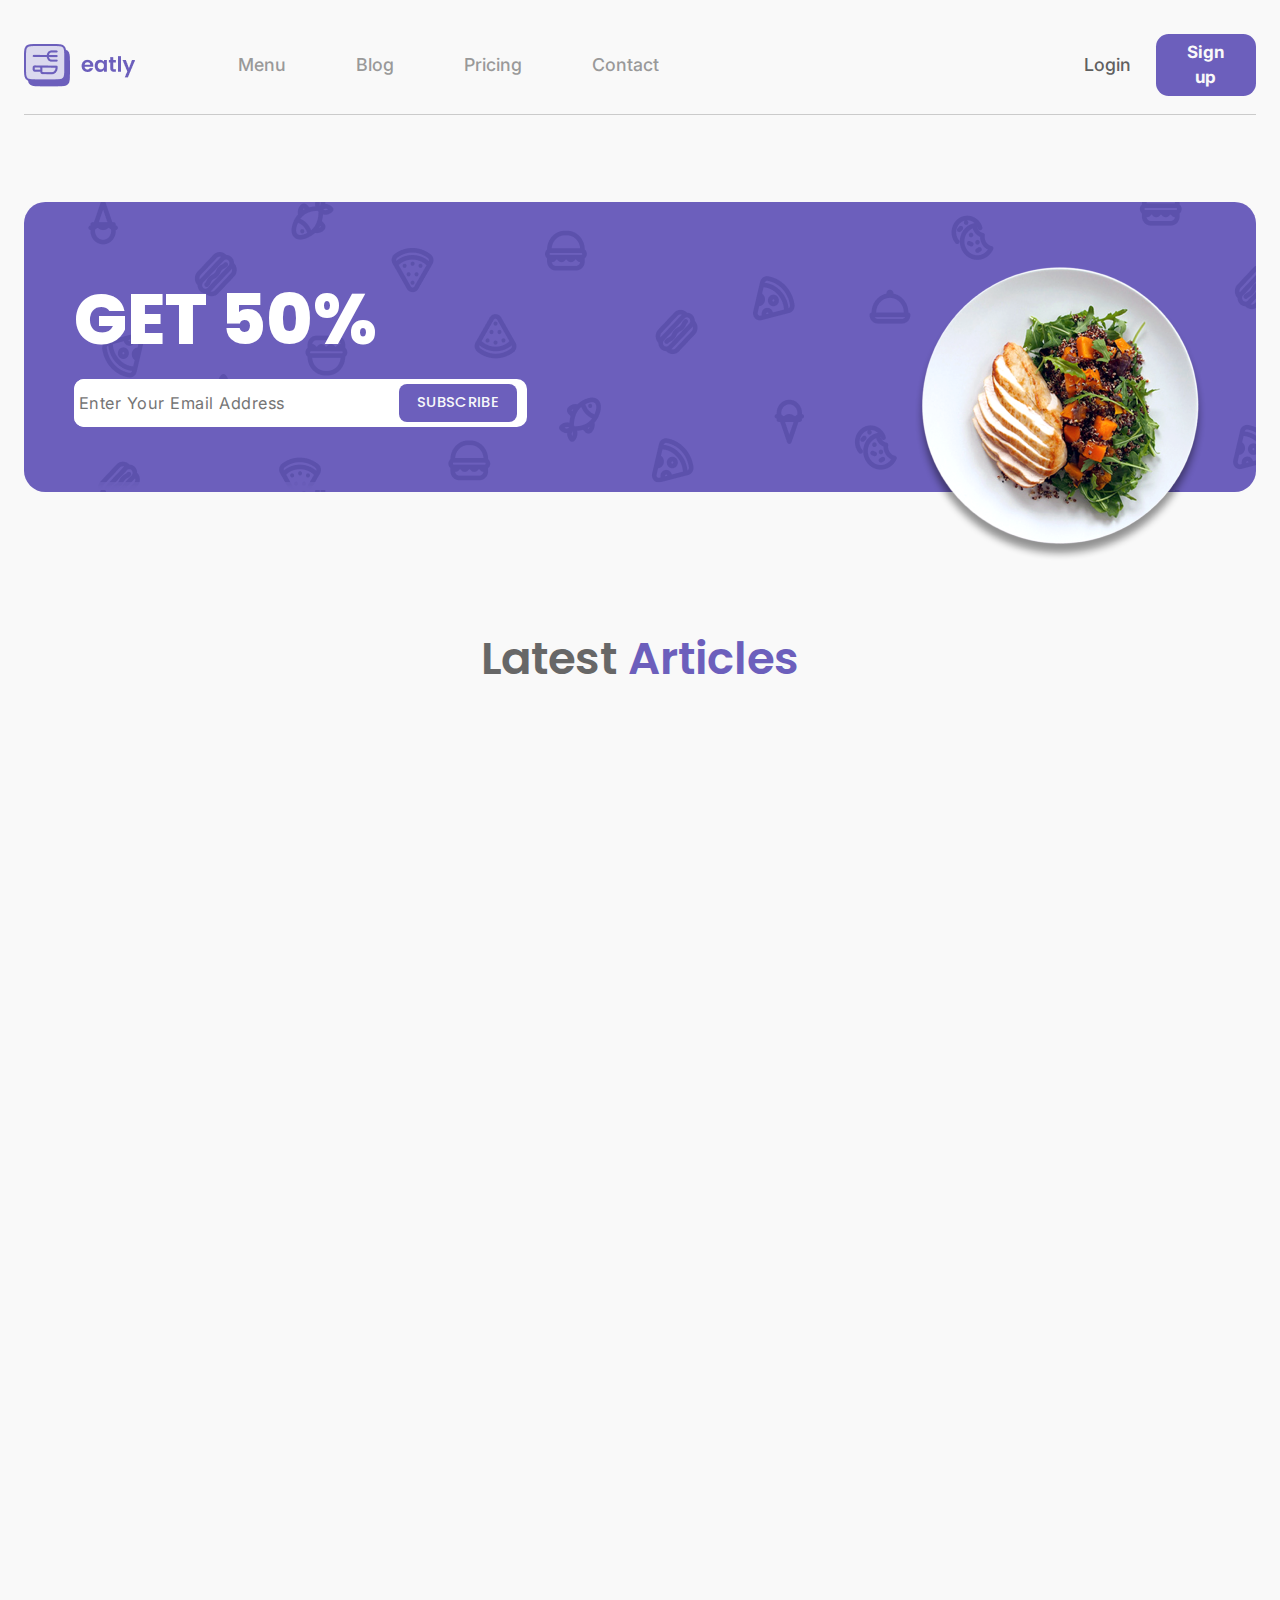
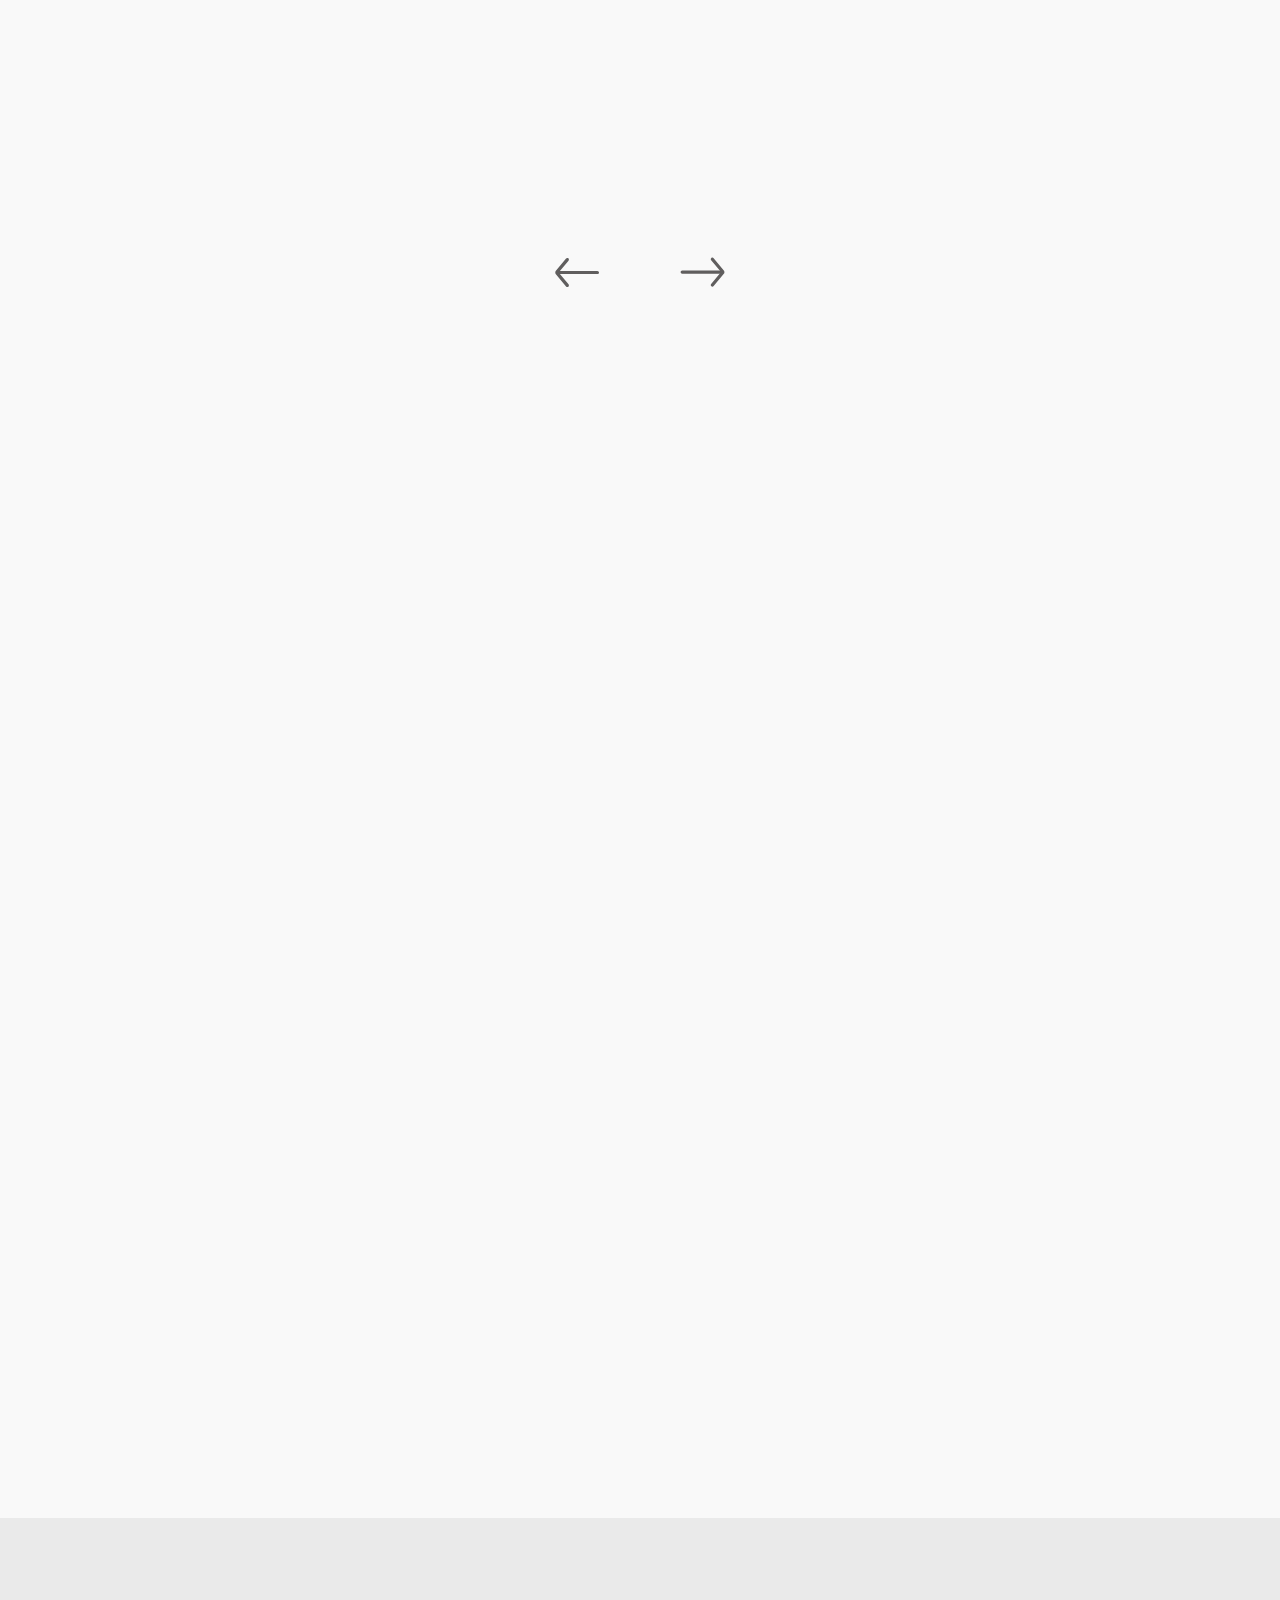
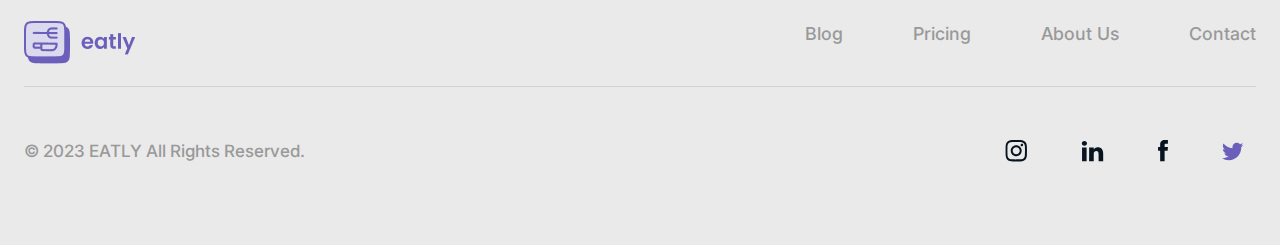
==== blog.html @ 8fe5f30f "add new page - blog" ====
<!DOCTYPE html>
<html lang="en">

<head>
    <meta charset="utf-8">
    <title>Eatly</title>
    <meta name="description" content="Eatly">
    <meta name="keywords" content="">
    <!-- OG Tags -->
    <meta property="og:title" content="Eatly">
    <meta property="og:description" content="">
    <meta property="og:type" content="article">
    <meta property="og:image" content="https://sitename.ru/img/prewiev.png">
    <meta property="og:site_name" content="Eatly">
    <!-- Styling -->
    <link rel="shortcut icon" href="img/favicon.png" type="image/png">
    <meta name="theme-color" content="#808590">
    <link rel="apple-touch-icon" href="img/apple-touch-icon.png">
    <!-- CSS -->
    <link rel="preconnect" href="https://fonts.googleapis.com">
    <link rel="preconnect" href="https://fonts.gstatic.com" crossorigin>
    <link rel="preconnect" href="https://fonts.googleapis.com">
    <link rel="preconnect" href="https://fonts.gstatic.com" crossorigin>
    <link rel="preconnect" href="https://fonts.googleapis.com">
    <link rel="preconnect" href="https://fonts.gstatic.com" crossorigin>
    <link
        href="https://fonts.googleapis.com/css2?family=Inter:wght@400;500;700&family=Manrope:wght@400;500;700;800&family=Plus+Jakarta+Sans:wght@500&family=Poppins:ital,wght@0,400;0,500;0,600;0,700;0,800;1,400&family=Quicksand:wght@500&display=swap"
        rel="stylesheet">
    <meta name="viewport" content="width=device-width, initial-scale=1.0">
    <link rel="stylesheet" href="css/style.css">
</head>

<body>
    <div class="wrapper">
        <!-- HEADER Start -->
        <header class="header">
            <div class="header__container">
                <div class="header__body">
                    <div class="header__logo logo">
                        <a href="index.html" class="logo__link">
                            <img src="img/header/logo.png" alt="Logo" class="logo__img">
                        </a>
                    </div>
                    <div class="header__navigation">
                        <nav class="header__nav">
                            <ul class="header__menu nav-menu">
                                <li class="nav-menu__item">
                                    <a href="#" class="nav-menu__link">
                                        Menu
                                    </a>
                                </li>
                                <li class="nav-menu__item">
                                    <a href="blog.html" class="nav-menu__link">
                                        Blog
                                    </a>
                                </li>
                                <li class="nav-menu__item">
                                    <a href="#" class="nav-menu__link">
                                        Pricing
                                    </a>
                                </li>
                                <li class="nav-menu__item">
                                    <a href="#" class="nav-menu__link">
                                        Contact
                                    </a>
                                </li>
                            </ul>
                        </nav>
                        <div class="header__block">
                            <button type="button" class="header__login">
                                Login
                            </button>
                            <button type="button" class="header__btn btn">
                                Sign up
                            </button>
                        </div>
                    </div>
                    <div class="header__burger">
                        <span></span>
                    </div>
                </div>
            </div>
        </header>
        <!-- HEADER End -->
        <!-- MAIN Start -->
        <main class="main__blog">
            <!-- SECTION COUPON Start -->
            <section class="coupon">
                <div class="coupon__container">
                    <div class="coupon__body">
                        <div class="coupon__row">
                            <div class="coupon__info">
                                <div class="coupon__text">
                                    get 50%
                                </div>
                                <form action="#" class="coupon__form form">
                                    <div class="form__row">
                                        <input type="text" name="email" class="coupon-email" id="coupon-email"
                                            placeholder="Enter Your Email Address">
                                        <button type="submit" class="coupon-btn">
                                            subscribe
                                        </button>
                                    </div>
                                    <div class="form__error">
                                        <p class="form__error-message error-message"></p>
                                    </div>
                                </form>
                            </div>
                            <div class="coupon__image">
                                <img src="img/coupon/dish.png" alt="dish" class="coupon__img _anim-items">
                            </div>
                        </div>
                    </div>
                </div>
            </section>
            <!-- SECTION COUPON End -->
            <!-- SECTION TOPIC Start -->
            <section class="topic">
                <div class="topic__container">
                    <div class="topic__body">
                        <h3 class="topic__title _anim-items">
                            Latest  <span>Articles</span>
                        </h3>
                        <div class="topic__block ">
                            <div class="topic__card _anim-items">
                                <img src="img/topic/1.jpg" alt="image" class="topic-card__img">
                                <h6 class="topic-card__title">
                                    How To Order Food ?
                                </h6>
                                <div class="topic-card__row">
                                    <div class="topic-card__block">
                                        <img src="img/topic/icon.png" alt="icon" class="topic-card__icon">
                                        <div class="topic-card__column">
                                            <p>Written By</p>
                                            <span>Perperzon</span>
                                        </div>
                                    </div>
                                    <div class="topic-card__date">
                                        15 DEC, 2022
                                    </div>
                                </div>
                            </div>
                            <div class="topic__card _anim-items">
                                <img src="img/topic/2.jpg" alt="image" class="topic-card__img">
                                <h6 class="topic-card__title">
                                    How To Track The Order ?
                                </h6>
                                <div class="topic-card__row">
                                    <div class="topic-card__block">
                                        <img src="img/topic/icon.png" alt="icon" class="topic-card__icon">
                                        <div class="topic-card__column">
                                            <p>Written By</p>
                                            <span>Perperzon</span>
                                        </div>
                                    </div>
                                    <div class="topic-card__date">
                                        15 DEC, 2022
                                    </div>
                                </div>
                            </div>
                            <div class="topic__card _anim-items">
                                <img src="img/topic/3.jpg" alt="image" class="topic-card__img">
                                <h6 class="topic-card__title">
                                    How To Manage Cards ?
                                </h6>
                                <div class="topic-card__row">
                                    <div class="topic-card__block">
                                        <img src="img/topic/icon.png" alt="icon" class="topic-card__icon">
                                        <div class="topic-card__column">
                                            <p>Written By</p>
                                            <span>Perperzon</span>
                                        </div>
                                    </div>
                                    <div class="topic-card__date">
                                        15 DEC, 2022
                                    </div>
                                </div>
                            </div>
                            <div class="topic__card _anim-items">
                                <img src="img/topic/4.jpg" alt="image" class="topic-card__img">
                                <h6 class="topic-card__title">
                                    Tips & Tricks For Business
                                </h6>
                                <div class="topic-card__row">
                                    <div class="topic-card__block">
                                        <img src="img/topic/icon.png" alt="icon" class="topic-card__icon">
                                        <div class="topic-card__column">
                                            <p>Written By</p>
                                            <span>Perperzon</span>
                                        </div>
                                    </div>
                                    <div class="topic-card__date">
                                        15 DEC, 2022
                                    </div>
                                </div>
                            </div>
                            <div class="topic__card _anim-items">
                                <img src="img/topic/5.jpg" alt="image" class="topic-card__img">
                                <h6 class="topic-card__title">
                                    How To Control Money ?
                                </h6>
                                <div class="topic-card__row">
                                    <div class="topic-card__block">
                                        <img src="img/topic/icon.png" alt="icon" class="topic-card__icon">
                                        <div class="topic-card__column">
                                            <p>Written By</p>
                                            <span>Perperzon</span>
                                        </div>
                                    </div>
                                    <div class="topic-card__date">
                                        15 DEC, 2022
                                    </div>
                                </div>
                            </div>
                            <div class="topic__card _anim-items">
                                <img src="img/topic/6.jpg" alt="image" class="topic-card__img">
                                <h6 class="topic-card__title">
                                    Top 5 Business Ideas
                                </h6>
                                <div class="topic-card__row">
                                    <div class="topic-card__block">
                                        <img src="img/topic/icon.png" alt="icon" class="topic-card__icon">
                                        <div class="topic-card__column">
                                            <p>Written By</p>
                                            <span>Perperzon</span>
                                        </div>
                                    </div>
                                    <div class="topic-card__date">
                                        15 DEC, 2022
                                    </div>
                                </div>
                            </div>

                        </div>
                        <div class="topic__pagination">
                            <div class="topic__arrow topic__arrow_left"></div>
                            <div class="topic__arrow topic__arrow_right"></div>
                        </div>
                    </div>
                </div>
            </section>
            <!-- SECTION TOPIC End -->
            <!-- SECTION QUESTIONS Start -->
            <section class="questions">
                <div class="questions__container">
                    <div class="questions__body">
                        <h3 class="questions__title _anim-items">
                            Frequently Asked <span> Questions</span>
                        </h3>
                        <div class="questions__list">
                            <div class="questions__block _anim-items ">
                                <div class="questions__row">
                                    <h5 class="questions__text">
                                        How long does delivery take?
                                    </h5>
                                    <button type="button" class = "questions__btn"></button>
                                </div>
                                <p class="questions__answer">
                                    You Can Get Information By Contacting Our Support Team Have 24/7 Service. What’s The Difference Between Free And Paid
                                    Plan ?
                                </p>
                            </div>
                            <div class="questions__block _anim-items">
                                <div class="questions__row">
                                    <h5 class="questions__text">
                                        How Does It Work ?
                                    </h5>
                                    <button type="button" class="questions__btn"></button>
                                </div>
                                <p class="questions__answer">
                                    Lorem Ipsum comes from sections 1.10.32 and 1.10.33 of "de Finibus Bonorum et Malorum" (The Extremes of Good and Evil)
                                    by Cicero, written in 45 BC. This book is a treatise on the theory of ethics, very popular during the Renaissance.
                                </p>
                            </div>
                            <div class="questions__block _anim-items">
                                <div class="questions__row">
                                    <h5 class="questions__text">
                                        How does your food delivery service work?
                                    </h5>
                                    <button type="button" class="questions__btn"></button>
                                </div>
                                <p class="questions__answer">
                                    Lorem Ipsum comes from sections 1.10.32 and 1.10.33 of "de Finibus Bonorum et Malorum" (The Extremes of Good and Evil)
                                    by Cicero, written in 45 BC. This book is a treatise on the theory of ethics, very popular during the Renaissance.                                </p>
                            </div>
                            <div class="questions__block _anim-items">
                                <div class="questions__row">
                                    <h5 class="questions__text">
                                        What payment options do you accept?
                                    </h5>
                                    <button type="button" class="questions__btn"></button>
                                </div>
                                <p class="questions__answer">
                                    Lorem Ipsum comes from sections 1.10.32 and 1.10.33 of "de Finibus Bonorum et Malorum" (The Extremes of Good and Evil)
                                    by Cicero, written in 45 BC. This book is a treatise on the theory of ethics, very popular during the Renaissance.
                                </p>
                            </div>
                            <div class="questions__block _anim-items">
                                <div class="questions__row">
                                    <h5 class="questions__text">
                                        Do you offer discounts or promotions?
                                    </h5>
                                    <button type="button" class="questions__btn"></button>
                                </div>
                                <p class="questions__answer">
                                    Lorem Ipsum comes from sections 1.10.32 and 1.10.33 of "de Finibus Bonorum et Malorum" (The Extremes of Good and Evil)
                                    by Cicero, written in 45 BC. This book is a treatise on the theory of ethics, very popular during the Renaissance.
                                </p>
                            </div>
                        </div>
                    </div>
                </div>
            </section>
            <!-- SECTION QUESTIONS End -->
        </main>
        <!-- MAIN End -->
        <!-- Footer Start -->
        <footer class="footer">
            <div class="footer__container">
                <div class="footer__body">
                    <div class="footer__top-row">
                        <div class="footer__logo logo">
                            <a href="index.html" class="logo__link">
                                <img src="img/header/logo.png" alt="Logo" class="logo__img">
                            </a>
                        </div>
                        <nav class="footer__nav">
                            <ul class="footer__menu nav-menu">
                                <li class="nav-menu__item">
                                    <a href="blog.html" class="nav-menu__link">
                                        Blog
                                    </a>
                                </li>
                                <li class="nav-menu__item">
                                    <a href="#" class="nav-menu__link">
                                        Pricing
                                    </a>
                                </li>
                                <li class="nav-menu__item">
                                    <a href="#" class="nav-menu__link">
                                        About Us
                                    </a>
                                </li>
                                <li class="nav-menu__item">
                                    <a href="#" class="nav-menu__link">
                                        Contact
                                    </a>
                                </li>
                            </ul>
                        </nav>
                    </div>
                    <div class="footer__down-row">
                        <div class="footer__policy">
                            © 2023 EATLY All Rights Reserved.
                        </div>
                        <div class="footer__social social">
                            <div class="social__icon">
                                <span class="social__name">Instagram</span>
                                <a href="#" rel="nofollow noopener noreferrer" target="_blank" class="social__link">
                                    <img src="img/footer/insta.svg" alt="Instagram" class="social__img">
                                </a>
                            </div>
                            <div class="social__icon">
                                <span class="social__name">Linkedin</span>
                                <a href="#" rel="nofollow noopener noreferrer" target="_blank" class="social__link">
                                    <img src="img/footer/linkedin.svg" alt="Linkedin" class="social__img">
                                </a>
                            </div>
                            <div class="social__icon">
                                <span class="social__name">FaceBook</span>
                                <a href="#" rel="nofollow noopener noreferrer" target="_blank" class="social__link">
                                    <img src="img/footer/fb.svg" alt="FaceBook" class="social__img">
                                </a>
                            </div>
                            <div class="social__icon">
                                <span class="social__name">Twitter</span>
                                <a href="#" rel="nofollow noopener noreferrer" target="_blank" class="social__link">
                                    <img src="img/footer/twitter.svg" alt="Twitter" class="social__img">
                                </a>
                            </div>
                        </div>
                    </div>
                </div>
            </div>
        </footer>
        <!-- FOOTER End -->
    </div>
<script src="js/anim.js"></script>
<script src="js/blog.js"></script>
<script src="js/main.js"></script>
</body>

</html>
---- css/style.css ----
@charset "UTF-8";
/*Обнуление*/
* {
  padding: 0;
  margin: 0;
  border: 0;
}

*, *:before, *:after {
  box-sizing: border-box;
}

:focus, :active {
  outline: none;
}

a:focus, a:active {
  outline: none;
}

nav, footer, header, aside {
  display: block;
}

html, body {
  height: 100%;
  width: 100%;
  font-size: 100%;
  line-height: 1;
  font-size: 14px;
  -ms-text-size-adjust: 100%;
  -moz-text-size-adjust: 100%;
  -webkit-text-size-adjust: 100%;
}

input, button, textarea {
  font-family: inherit;
}

input::-ms-clear {
  display: none;
}

button {
  cursor: pointer;
  background: transparent;
  outline: none;
  border: none;
}

button::-moz-focus-inner {
  padding: 0;
  border: 0;
}

a, a:visited {
  text-decoration: none;
}

a:hover {
  text-decoration: none;
}

ul li {
  list-style: none;
}

img {
  vertical-align: top;
}

h1, h2, h3, h4, h5, h6 {
  font-family: Poppins;
  font-size: inherit;
  font-weight: 500;
}

/*--------------------*/
body {
  font-family: "Inter", sans-serif;
  color: #676767;
  background-color: #F9F9F9;
}

.wrapper {
  min-height: 100%;
  overflow: hidden;
}

[class*=__container] {
  max-width: 1297px;
  padding: 0 24px;
  margin: 0 auto;
}
@media (max-width: 1224px) {
  [class*=__container] {
    min-width: 937px;
    padding: 0 20px;
  }
}
@media (max-width: 936px) {
  [class*=__container] {
    min-width: 768px;
    padding: 0 20px;
  }
}
@media (max-width: 767px) {
  [class*=__container] {
    min-width: 561px;
    padding: 0 20px;
  }
}
@media (max-width: 560px) {
  [class*=__container] {
    min-width: 320px;
    padding: 0 10px;
  }
}

h1, h2, h3, h4, h5, h6 {
  font-family: "Poppins", sans-serif;
}

h3 {
  font-size: 45px;
  font-weight: 600;
  line-height: 56.8%;
  margin-bottom: 85px;
  text-align: center;
}
@media (max-width: 1224px) {
  h3 {
    font-size: 32px;
    margin-bottom: 60px;
  }
}
@media (max-width: 1224px) {
  h3 {
    font-size: 30px;
  }
}

.btn {
  display: flex;
  padding: 0 25px;
  min-height: 62px;
  align-items: center;
  text-align: center;
  justify-content: center;
  background: #6C5FBC;
  border-radius: 12.412px;
  color: #F9F9F9;
  font-family: Poppins;
  font-size: 17px;
  font-weight: 700;
  line-height: 150%;
  transition: all 0.6s ease;
}
.btn:hover {
  background: #3b3851;
}
@media (max-width: 1224px) {
  .btn {
    font-size: 11.6px;
    min-height: 42px;
  }
}
@media (max-width: 767px) {
  .btn {
    padding: 0 15px;
  }
}

.btn-ghost {
  display: flex;
  padding: 0 25px;
  min-height: 62px;
  align-items: center;
  text-align: center;
  justify-content: center;
  color: #6C5FBC;
  border-radius: 12.4px;
  border: 1.5px solid #6C5FBC;
  font-family: Poppins;
  font-size: 17px;
  font-weight: 700;
  line-height: 150%;
  transition: all 0.6s ease;
}
.btn-ghost:hover {
  background: #3b3851;
  color: #fff;
}
@media (max-width: 1224px) {
  .btn-ghost {
    font-size: 11.6px;
    min-height: 42px;
  }
}

.header {
  transition: all 1s ease;
}
.header__body {
  padding: 34px 0 18px;
  display: flex;
  align-items: center;
  border-bottom: 1px solid #CBCBCB;
  justify-content: space-between;
}
.header__navigation {
  display: flex;
  align-items: center;
}
.header__nav {
  margin-left: 103px;
}
.header__menu {
  display: flex;
}
.header__block {
  display: flex;
  margin-left: 425px;
}
.header__login {
  font-size: 17.8px;
  font-weight: 500;
  line-height: 150%;
  color: #606060;
}
.header__btn {
  font-family: Inter;
  border-radius: 12.7px;
  margin-left: 25px;
}
.header__burger {
  display: none;
}

.header.active {
  position: fixed;
  top: 0;
  left: 0;
  width: 100%;
  z-index: 100;
  background-color: #fff;
}

.logo {
  transition: all 0.6s ease;
  overflow: hidden;
}
.logo:hover {
  transform: scale(1.05);
}

.nav-menu__item {
  transition: all 0.6s ease;
  overflow: hidden;
}
.nav-menu__item:not(:last-child) {
  margin-right: 38px;
}
.nav-menu__item:hover {
  transform: scale(1.1);
}
.nav-menu__link {
  color: #606060;
  font-size: 17.8px;
  font-weight: 500;
  line-height: 150%;
}

.offer__body {
  padding: 119px 0 120px;
  display: flex;
  position: relative;
}
.offer__info {
  display: flex;
  flex-direction: column;
}
.offer__image {
  padding: 30px 0px 0 90px;
  position: relative;
}
.offer__image::before {
  content: "";
  position: absolute;
  background: url("../img/offer/lines1.svg") no-repeat center center/contain;
  width: 42px;
  height: 28px;
  top: -60px;
  right: -40px;
}
.offer__image::after {
  content: "";
  position: absolute;
  background: url("../img/offer/lines2.svg") no-repeat center center/contain;
  width: 39px;
  height: 37px;
  bottom: -50px;
  left: 35px;
}

.info {
  flex: 1 1 auto;
}
.info__text {
  color: rgba(32, 31, 31, 0.2);
  font-family: Poppins;
  font-size: 15px;
  font-weight: 600;
  line-height: 120%;
  letter-spacing: 2px;
  padding-left: 60px;
  position: relative;
  margin-bottom: 18px;
  text-transform: uppercase;
}
.info__text::before {
  content: "";
  position: absolute;
  width: 54px;
  height: 1px;
  opacity: 0.2;
  background: #201F1F;
  top: 8px;
  left: 0;
}
.info__title {
  color: #201F1F;
  font-size: 75px;
  font-weight: 600;
  line-height: 120%;
  letter-spacing: -3px;
  margin-bottom: 16px;
  transition: all 0.8s ease;
  transform: scale(0);
  opacity: 0;
}
.info__title._active {
  transform: scale(1);
  opacity: 1;
}
.info__title_mobile {
  display: none;
}
.info__title span {
  color: #5C4EAE;
}
.info__block {
  font-size: 18px;
  font-weight: 400;
  line-height: 155.5%;
  opacity: 0.7;
  margin-bottom: 53px;
  width: 90%;
}
.info__block span {
  color: #6155AE;
  font-weight: 500;
}
.info__button {
  display: flex;
  margin-bottom: 33px;
  align-items: center;
}
.info__raiting {
  display: flex;
  align-items: center;
}
.info__raiting span {
  color: var(--blue-gray-700, #334155);
  font-family: Plus Jakarta Sans;
  font-size: 16px;
  font-weight: 500;
  line-height: 150%;
  opacity: 0.7;
  text-transform: uppercase;
}
.info__name {
  margin-right: 20px;
}
.info__stars {
  display: flex;
  margin-right: 9px;
}
.info__star:not(:last-child) {
  margin-right: 4px;
}

.button-offer__btn-ghost {
  margin-left: 18px;
}

.image {
  flex: 0 0 55%;
}
.image__img {
  position: relative;
  width: 422px;
  height: 424px;
  border-radius: 424px;
  background: linear-gradient(137deg, #6C5FBC 0%, #5144A0 100%);
  display: block;
  margin: 0 auto;
}
.image__img::after {
  content: "";
  position: absolute;
  background: url(../img/offer/plate.png) no-repeat center center/contain;
  width: 430px;
  height: 445px;
  top: 8px;
  left: -28px;
}
.image__img::before {
  content: "";
  position: absolute;
  background: url("../img/offer/arrow.svg") no-repeat center center/contain;
  width: 101px;
  height: 98px;
  top: 50px;
  right: -60px;
}
.image__img._active {
  animation: rotate 30s infinite linear;
}
@keyframes rotate {
  from {
    transform: rotate(0deg);
  }
  to {
    transform: rotate(-360deg);
  }
}
.image__top {
  position: absolute;
  top: -30px;
  right: 0;
  border-radius: 16.4px;
  box-shadow: -9.843755722px 12.3046951294px 20.5078258514px rgba(0, 0, 0, 0.15);
  transform: translate(50%, -120%);
  opacity: 0;
  transition: all 0.8s ease;
}
.image__top._active {
  transform: translate(0, 0);
  opacity: 1;
}
.image__bottom {
  position: absolute;
  bottom: -15px;
  left: 70px;
  border-radius: 16.4px;
  box-shadow: 13.4074401855px -16.7593002319px 27.9321689606px rgba(0, 0, 0, 0.15);
  transform: translate(50%, -120%);
  opacity: 0;
  transition: all 0.8s ease;
}
.image__bottom._active {
  transform: translate(0, 0);
  opacity: 1;
}

.block {
  background: #5C4EAE;
}
.block__row {
  padding: 49px 152px;
  display: flex;
  margin: 0px -132px;
}
.block__column {
  padding: 0px 88px;
  flex: 0 1 33.333%;
  display: flex;
  flex-direction: column;
  align-items: center;
}
.block__quantly {
  font-family: Public Sans;
  font-size: 43.2px;
  font-weight: 700;
  line-height: 125%;
  color: #fff;
  margin-bottom: 10.8px;
}
.block__text {
  color: #C5BFED;
  text-align: center;
  font-family: Inter;
  font-size: 14.4px;
  font-weight: 500;
  line-height: 150%;
}

.benefits__body {
  padding: 120px 30px 120px 111px;
  border-bottom: 1px solid #CBCBCB;
  display: flex;
}
.benefits__image {
  flex: 0 0 50%;
  transform: translate(-120%, 0);
  transition: all 0.6s ease;
}
.benefits__image._active {
  transform: translate(0, 0);
}
.benefits__info {
  flex: 0 1 50%;
  display: flex;
  flex-direction: column;
  justify-content: center;
}
.benefits__title {
  font-family: Poppins;
  font-size: 51px;
  font-weight: 700;
  line-height: 114%;
  color: #18181B;
  margin-bottom: 63px;
  transition: all 0.8s ease;
  transform: scale(0);
  opacity: 0;
}
.benefits__title._active {
  transform: scale(1);
  opacity: 1;
}
.benefits__title span {
  color: #6C5FBC;
}
.benefits__items {
  margin-bottom: 66px;
}
.benefits__items li {
  transform: translate(120%, 0);
  transition: all 0.6s ease;
}
.benefits__items._active li {
  transform: translate(0, 0);
}
.benefits__items._active li:nth-child(1) {
  transition: all 0.8s ease 0s;
}
.benefits__items._active li:nth-child(2) {
  transition: all 0.8s ease 0.5s;
}
.benefits__item {
  font-family: Inter;
  font-size: 20px;
  font-weight: 400;
  line-height: 150%;
  color: #676767;
  position: relative;
  padding-left: 20px;
}
.benefits__item:not(:last-child) {
  margin-bottom: 28px;
}
.benefits__item::before {
  content: "";
  position: absolute;
  width: 5px;
  height: 5px;
  border-radius: 5px;
  background-color: #676767;
  top: 10px;
  left: 0;
}
.benefits__btn {
  display: flex;
  width: 186px;
  font-size: 18px;
  font-weight: 500;
  line-height: 125%;
  position: relative;
  transition: all 0.6s ease;
  transform: scale(0);
  opacity: 0;
}
.benefits__btn::after {
  content: "";
  position: absolute;
  background: url("../img/benefits/arrow.svg") no-repeat center center/contain;
  width: 164px;
  height: 164px;
  bottom: -90px;
  right: -140px;
}
.benefits__btn._active {
  transform: scale(1);
  opacity: 1;
  transition: all 1s ease 0.6s;
}
.benefits__btn img {
  margin-left: 15px;
}

.restaurants__body {
  padding: 100px 0 120px;
  border-bottom: 1px solid #CBCBCB;
}
.restaurants__title span {
  color: #6C5FBC;
}
.restaurants__cards {
  display: flex;
  margin-bottom: 66px;
  transition: all 1.5s ease;
  transform: translate(-150%, 0%);
}
.restaurants__cards._active {
  transition: all 1.5s ease 0.5s;
  transform: translate(0, 0);
}
.restaurants__link {
  color: #ACADB9;
  font-family: Poppins;
  font-size: 20px;
  font-weight: 500;
  line-height: 226%;
  letter-spacing: -0.1px;
  display: flex;
  justify-content: flex-end;
}
.restaurants__link img {
  margin-left: 10px;
}

.cards__card {
  flex: 0 1 30.333%;
  border-radius: 30.23px;
  box-shadow: 5.9456415176px 71.347694397px 35.6738471985px 0px rgba(229, 229, 229, 0.7);
  transition: all 0.6s ease;
}
.cards__card:not(:last-child) {
  margin-right: 30px;
}
.cards__card:hover {
  transform: scale(1.05);
}

.card__img {
  border-radius: 30.023px 30.023px 0px 0px;
}
.card__block {
  display: flex;
  background: #fff;
  border-radius: 0px 0px 30.023px 30.023px;
  padding: 11px 17px 18px 33px;
}
.card__info {
  font-size: 12.8px;
  font-weight: 400;
  font-family: Poppins;
  line-height: 150%;
  display: inline-block;
  padding: 5px;
  border-radius: 5.4px;
}
.card__info_card1, .card__info_card3 {
  color: #DAA31A;
  background-color: #F7EDD0;
}
.card__info_card2 {
  color: #FB471D;
  background-color: #F7C5BA;
}
.card__title {
  color: #323142;
  font-size: 25.8px;
  font-weight: 600;
  line-height: 163%;
}
.card__row {
  display: flex;
}
.card__text, .card__grade {
  color: #8E97A6;
  font-family: Manrope;
  font-size: 19px;
  font-weight: 400;
  line-height: 133%;
}
.card__text {
  margin-right: 6.5px;
}
.card__icon {
  margin-right: 6.5px;
}
.card__bookmark {
  display: block;
  margin-left: auto;
  margin-top: auto;
  background: #DBD9EE;
  padding: 8px 10px;
  border-radius: 40.085px;
}

.dishes__body {
  padding: 100px 0 120px;
  border-bottom: 1px solid #CBCBCB;
}
.dishes__title span {
  color: #6C5FBC;
}
.dishes__cards {
  margin-bottom: 65px;
  display: flex;
  transition: all 0.8s ease;
  transform: translate(0%, 20%);
}
.dishes__cards._active {
  transform: translate(0, 0);
}
.dishes__card {
  flex: 0 1 20%;
  border-radius: 34.581px;
  box-shadow: 6.8484177589px 82.1810150146px 41.0905075073px 0px rgba(229, 229, 229, 0.7);
  transition: all 0.8s ease;
}
.dishes__card:not(:last-child) {
  margin-right: 30px;
}
.dishes__card:hover {
  transform: scale(1.05);
}
.dishes__link {
  color: #ACADB9;
  font-family: Poppins;
  font-size: 20px;
  font-weight: 500;
  line-height: 226%;
  letter-spacing: -0.1px;
  display: flex;
  justify-content: flex-end;
}
.dishes__link img {
  margin-left: 10px;
}

.dish {
  padding: 20px;
}
.dish__heart {
  display: block;
  margin-left: auto;
  margin-bottom: -15px;
}
.dish__info {
  font-size: 12.8px;
  font-weight: 400;
  font-family: Poppins;
  line-height: 150%;
  display: inline-block;
  padding: 5px;
  border-radius: 5.4px;
}
.dish__info_dish2, .dish__info_dish5 {
  color: #FB471D;
  background-color: #F7C5BA;
}
.dish__info_dish1, .dish__info_dish4 {
  color: #DAA31A;
  background-color: #F7EDD0;
}
.dish__info_dish3 {
  color: #309D5B;
  background-color: rgba(51, 172, 100, 0.231372549);
}
.dish__title {
  font-size: 23px;
  font-weight: 600;
  line-height: 162.5%;
  color: #323142;
}
.dish__row {
  display: flex;
  margin-bottom: 13px;
}
.dish__text, .dish__grade {
  color: #8E97A6;
  font-family: Manrope;
  font-size: 19px;
  font-weight: 400;
  line-height: 133%;
}
.dish__text {
  margin-right: 6.5px;
}
.dish__icon {
  margin-right: 6.5px;
}
.dish__check {
  display: flex;
  justify-content: space-between;
  font-family: Manrope;
  font-size: 19px;
  font-weight: 700;
  line-height: 155%;
  color: #8E97A6;
}
.dish__check strong {
  font-size: 26px;
  font-weight: 700;
  color: #323142;
}
.dish__add {
  border-radius: 8.93px;
  background: #323142;
  padding: 12px 14px;
}

.slider__body {
  padding: 116px 0 110px;
}
.slider__title span {
  color: #6C5FBC;
}
.slider__swiper {
  padding: 10px 15px;
}

.swiper__cards {
  display: flex;
  padding-bottom: 20px;
}

.swiper-slide,
.slide {
  display: flex;
  flex-direction: column;
  background-color: #FFF;
  padding: 38px 43px;
  border-radius: 20px;
  box-shadow: 10px 10px 20px rgb(221, 221, 221);
}
.swiper-slide__row,
.slide__row {
  display: flex;
  align-items: center;
  margin-bottom: 32px;
  display: none;
}
.swiper-slide__img,
.slide__img {
  border-radius: 41.8px;
  margin-right: 20.9px;
}
.swiper-slide__info,
.slide__info {
  display: flex;
  flex-direction: column;
}
.swiper-slide__name,
.slide__name {
  color: #030314;
  font-family: Poppins;
  font-size: 21px;
  font-weight: 500;
  font-size: 20.893px;
  line-height: 150%;
}
.swiper-slide__text,
.slide__text {
  color: #5E5D5D;
  font-family: Quicksand;
  font-size: 16.7px;
  font-weight: 500;
  line-height: 156%;
}
.swiper-slide__icon,
.slide__icon {
  margin-left: auto;
}
.swiper-slide__review,
.slide__review {
  color: #636363;
  font-family: Poppins;
  font-size: 18px;
  font-weight: 400;
  font-style: italic;
  line-height: 145%;
  margin-bottom: 39px;
}
.swiper-slide__rait,
.slide__rait {
  width: 138px;
}

.swiper-slide-active .slide__row {
  display: flex;
  align-items: center;
  margin-bottom: 32px;
}

.swiper-horizontal > .swiper-pagination-bullets,
.swiper-pagination-bullets.swiper-pagination-horizontal {
  bottom: var(--swiper-pagination-bottom, 28px);
  left: 52%;
  width: 48%;
  text-align: start;
}

.swiper-horizontal > .swiper-pagination-bullets .swiper-pagination-bullet,
.swiper-pagination-horizontal.swiper-pagination-bullets .swiper-pagination-bullet {
  margin: 0 var(--swiper-pagination-bullet-horizontal-gap, 0px);
}

.swiper-pagination-bullet {
  width: 20%;
  border-radius: var(--swiper-pagination-bullet-border-radius, 13%);
  height: var(--swiper-pagination-bullet-height, var(--swiper-pagination-bullet-size, 8px));
  background: var(--swiper-pagination-bullet-inactive-color, #6C5FBC);
  opacity: var(--swiper-pagination-bullet-inactive-opacity, 0.2);
}

.swiper-pagination-bullet-active {
  opacity: var(--swiper-pagination-bullet-opacity, 1);
  background: #6C5FBC;
}

.swiper-horizontal > .swiper-scrollbar,
.swiper-scrollbar.swiper-scrollbar-horizontal {
  position: absolute;
  left: var(--swiper-scrollbar-sides-offset, 45%);
  bottom: var(--swiper-scrollbar-bottom, 34px);
  top: var(--swiper-scrollbar-top, auto);
  z-index: 50;
  height: var(--swiper-scrollbar-size, 11px);
  width: calc(100% - 3 * var(--swiper-scrollbar-sides-offset, 15%));
  border-radius: 50px;
  background-color: #6C5FBC;
  opacity: 0.2;
  display: none;
}

.swiper-scrollbar-drag {
  background-color: #030314;
}

.coupon__body {
  padding: 87px 0 153.6px;
}
.coupon__row {
  background: #6C5FBC url("../img/coupon/fon.png");
  border-radius: 21.33px;
  padding: 26px 50px;
  display: flex;
  justify-content: space-between;
}
.coupon__info {
  display: flex;
  flex-direction: column;
  justify-content: center;
}
.coupon__text {
  color: #FFF;
  font-family: Poppins;
  font-size: 70px;
  font-weight: 800;
  line-height: normal;
  text-transform: uppercase;
  margin-bottom: 6px;
}
.coupon__image {
  margin-top: 37px;
  margin-bottom: -95px;
}
.coupon__img._active {
  animation: rotate 30s infinite linear;
}
@keyframes rotate {
  from {
    transform: rotate(0deg);
  }
  to {
    transform: rotate(-360deg);
  }
}

.form__row {
  display: flex;
  border-radius: 10.122px;
  background-color: #FFF;
  align-items: center;
  padding-right: 10px;
  width: 453px;
  justify-content: space-between;
}

.form__row.error {
  border: 2px solid red;
}

.coupon-email {
  min-height: 48.4px;
  padding: 0 5px;
  border-radius: 10.122px;
  color: #878787;
  font-size: 16.3px;
  font-weight: 400;
  letter-spacing: 0.488px;
}

.coupon-btn {
  border-radius: 8.002px;
  background: #6C5FBC;
  display: flex;
  height: 38px;
  justify-content: center;
  align-items: center;
  text-align: center;
  color: #F7F8FA;
  padding: 10px 18px;
  font-family: Poppins;
  font-size: 14.7px;
  font-weight: 500;
  letter-spacing: 0.315px;
  text-transform: uppercase;
}

.form__error-message {
  display: none;
}

.form__error-message.active {
  display: block;
  color: #fff;
  font-size: 16.3px;
  font-weight: 400;
  letter-spacing: 0.488px;
  margin-top: 10px;
}

.message {
  padding: 20px 40px;
  background: #6C5FBC;
  position: fixed;
  overflow: auto;
  top: 154px;
  right: -100%;
  cursor: pointer;
  border-radius: 12px;
  border: 1px solid #fff;
}
.message__info {
  display: flex;
  flex-direction: column;
  align-items: center;
}
.message__title {
  color: #fff;
  font-family: Poppins;
  font-size: 21px;
  font-weight: 500;
  line-height: 150%;
}
.message__text {
  color: #fff;
  font-family: Poppins;
  font-size: 18px;
  font-weight: 500;
  line-height: 150%;
}

.message.active {
  z-index: 100;
  right: 144px;
  animation-name: modal-open;
  animation-duration: 4s;
  animation-timing-function: ease-in-out;
  animation-fill-mode: forwards;
}
@keyframes modal-open {
  0% {
    right: -100%;
  }
  20% {
    right: 144px;
  }
  50% {
    right: 144px;
  }
  80% {
    right: 144px;
  }
  100% {
    right: -100%;
  }
}

.footer {
  background: #EAEAEA;
}
.footer__body {
  padding: 103px 0 81px;
}
.footer__top-row {
  display: flex;
  justify-content: space-between;
  border-bottom: 1px solid #d2d0d0;
  padding-bottom: 22px;
}
.footer__menu {
  display: flex;
}
.footer__down-row {
  display: flex;
  justify-content: space-between;
  padding-top: 52px;
}
.footer__policy {
  color: #999;
  font-family: Inter;
  font-size: 17px;
  font-weight: 500;
  line-height: 147.1%;
}
.footer__social {
  display: flex;
  align-items: center;
}

.nav-menu__item:not(:last-child) {
  margin-right: 70px;
}
.nav-menu__link {
  color: #999;
  font-family: Inter;
  font-size: 17.8px;
  font-weight: 500;
  line-height: 150%;
}

.social__icon {
  position: relative;
}
.social__icon:not(:last-child) {
  margin-right: 54px;
}
.social__icon:last-child {
  margin-right: 12px;
}
.social__name {
  position: absolute;
  top: 0;
  font-size: 14px;
  background: #ffffff;
  color: #fff;
  padding: 8px 8px;
  border-radius: 5px;
  box-shadow: 0 10px 10px rgba(0, 0, 0, 0.1);
  opacity: 0;
  pointer-events: none;
  transition: all 0.3s cubic-bezier(0.68, -0.55, 0.265, 1.55);
}
.social__name::before {
  position: absolute;
  content: "";
  height: 8px;
  width: 8px;
  background: #6C5FBC;
  bottom: -3px;
  left: 50%;
  transform: translate(-50%) rotate(45deg);
  transition: all 0.3s cubic-bezier(0.68, -0.55, 0.265, 1.55);
}

.social .social__icon:hover .social__name {
  background-color: #6C5FBC;
  top: -45px;
  left: -30px;
  opacity: 1;
  visibility: visible;
  pointer-events: auto;
  text-shadow: 0px -1px 0px rgba(0, 0, 0, 0.1);
}

.topic__body {
  padding-bottom: 217px;
}
.topic__title span {
  color: #6C5FBC;
}
.topic__title {
  transition: all 0.8s ease;
  transform: scale(0);
  opacity: 0;
}
.topic__title._active {
  transform: scale(1);
  opacity: 1;
}
.topic__block {
  margin-top: 98px;
  display: flex;
  flex-wrap: wrap;
  justify-content: space-between;
  transition: all 0.5s ease;
}
.topic__card {
  border-radius: 15.855px;
  background: #FFF;
  box-shadow: 50px 55px 50px 10px rgba(229, 229, 229, 0.7);
  padding: 25px 19px 27px;
  display: flex;
  flex-direction: column;
  margin-bottom: 70px;
  transition: all 0.8s ease;
  transform: scale(0);
  opacity: 0;
}
.topic__card._active {
  transform: scale(1);
  opacity: 1;
}
.topic__card._active:hover {
  transform: scale(1.05);
}
.topic__pagination {
  margin-top: 75px;
  display: flex;
  justify-content: center;
}
.topic__arrow:nth-child(1) {
  margin-right: 80px;
}
.topic__arrow_left {
  background: url("../img/topic/left_dark.svg") no-repeat center center/contain;
  width: 45px;
  height: 30px;
  transition: all 0.8s ease;
}
.topic__arrow_left:hover {
  transform: scale(1.1);
}
.topic__arrow_left.active {
  background: url("../img/topic/left_light.svg") no-repeat center center/contain;
  width: 45px;
  height: 30px;
}
.topic__arrow_right {
  background: url("../img/topic/right_dark.svg") no-repeat center center/contain;
  width: 45px;
  height: 30px;
  transition: all 0.8s ease;
}
.topic__arrow_right:hover {
  transform: scale(1.1);
}
.topic__arrow_right.active {
  background: url("../img/topic/right_light.svg") no-repeat center center/contain;
  width: 45px;
  height: 30px;
}

.topic-card__img {
  margin-bottom: 21.6px;
  border-radius: 12.236px;
}
.topic-card__title {
  font-size: 21.1px;
  font-weight: 600;
  line-height: 119%;
  margin-bottom: 20px;
}
.topic-card__row {
  display: flex;
  justify-content: space-between;
  align-items: center;
}
.topic-card__block {
  display: flex;
}
.topic-card__icon {
  margin-right: 11.4px;
}
.topic-card__column p {
  color: #8D8D8D;
  font-size: 11.7px;
  font-weight: 400;
  line-height: 150%;
}
.topic-card__column span {
  font-size: 17px;
  font-weight: 500;
  line-height: 153%;
}
.topic-card__date {
  color: #B7B4B4;
}

.questions__body {
  padding: 0 50px 222px;
}
.questions__title {
  color: #323142;
  width: 408px;
  line-height: 120%;
  text-align: center;
  margin: 0 auto;
  margin-bottom: 97px;
  position: relative;
  transition: all 0.8s ease;
  transform: scale(0);
  opacity: 0;
}
.questions__title::before {
  content: "";
  position: absolute;
  background: url("../img/topic/line.svg") no-repeat center center/contain;
  width: 41px;
  height: 39px;
  top: -40px;
  right: -40px;
}
.questions__title span {
  color: #6C5FBC;
}
.questions__title._active {
  transform: scale(1);
  opacity: 1;
}
.questions__list {
  display: flex;
  flex-direction: column;
}
.questions__block {
  display: flex;
  flex-direction: column;
  transition: all 1s ease;
  transform: translate(-150%, 0%);
  border-bottom: 1px solid #ADADAD;
}
.questions__block:not(:first-child) {
  padding-top: 28px;
  padding-bottom: 16px;
}
.questions__block:first-child {
  padding-bottom: 16px;
}
.questions__block._active {
  transform: translate(0, 0);
}
.questions__row {
  display: flex;
  justify-content: space-between;
  align-items: center;
  margin-bottom: 20px;
}
.questions__text {
  font-size: 23px;
  font-weight: 600;
  line-height: 252%;
  color: #323142;
}
.questions__btn {
  background: #6C5FBC;
  width: 30px;
  height: 30px;
  border-radius: 50px;
  position: relative;
}
.questions__btn::before, .questions__btn::after {
  content: "";
  border: 1px solid #FFF;
  position: absolute;
  width: 15px;
  right: 7px;
  top: 14px;
  transition: transform 0.3s ease 0s;
}
.questions__btn::after {
  transform: rotate(-90deg);
}
.questions__answer {
  padding: 0 20px;
  font-size: 22px;
  font-weight: 400;
  line-height: 150%;
  letter-spacing: 0.2px;
  display: none;
  margin-bottom: 10px;
}
.questions__answer.active {
  display: block;
}
.questions__row.active .questions__btn::after {
  transform: rotate(0deg);
}

@media screen and (max-width: 1224px) {
  .header__nav {
    margin-left: 37px;
  }
  .header__block {
    margin-left: 322px;
  }
  .header__btn {
    min-height: 44px;
    font-size: 12.7px;
  }
  .header__login {
    font-size: 12.7px;
  }
  .header .logo__img {
    width: 80px;
  }
  .header .nav-menu__link {
    font-size: 12.7px;
  }
  .header .nav-menu__item:not(:last-child) {
    margin-right: 30px;
  }
  .offer__body {
    padding: 84px 0 91px;
  }
  .offer .info__text {
    font-size: 10.7px;
    margin-bottom: 12.6px;
  }
  .offer .info__title {
    font-size: 53px;
    margin-bottom: 11.4px;
  }
  .offer .info__block {
    font-size: 12.8px;
    margin-bottom: 37.4px;
  }
  .offer .info__button {
    margin-bottom: 23.5px;
  }
  .offer .info__stars {
    width: 68px;
    height: 11px;
  }
  .offer .info__name {
    width: 87.5px;
    height: 21.5px;
  }
  .offer .info__raiting span {
    font-size: 11.4px;
  }
  .offer__image::before {
    width: 30px;
    height: 17px;
    top: -35px;
    right: -35px;
  }
  .offer__image::after {
    width: 27.1px;
    height: 23.5px;
    bottom: -40px;
    left: 45px;
  }
  .offer .image__img {
    width: 300px;
    height: 301.5px;
    border-radius: 301.5px;
  }
  .offer .image__img::after {
    width: 305px;
    height: 315px;
    top: 5px;
    left: -20px;
  }
  .offer .image__img::before {
    width: 71.8px;
    height: 69px;
    top: 40px;
    right: -45px;
  }
  .offer .image__top {
    width: 233px;
    height: 63.6px;
    border-radius: 11.7px;
    top: -15px;
  }
  .offer .image__bottom {
    width: 147px;
    height: 146px;
    border-radius: 11.9px;
  }
  .block__row {
    padding: 40px 80px;
    margin: 0 -94px;
  }
  .block__column {
    padding: 0 70px;
  }
  .block__quantly {
    font-size: 30.72px;
    margin-bottom: 7px;
  }
  .block__text {
    font-size: 10.2px;
  }
  .benefits__img {
    width: 216px;
    height: 433px;
  }
  .benefits__title {
    font-size: 36px;
    margin-bottom: 45px;
  }
  .benefits__items {
    margin-bottom: 46px;
  }
  .benefits__item {
    font-size: 14px;
  }
  .benefits__item:not(:last-child) {
    margin-bottom: 19px;
  }
  .benefits__btn::after {
    width: 104px;
    height: 61px;
    bottom: -40px;
    right: -80px;
  }
  .restaurants__body {
    padding: 71px 0 85px;
  }
  .restaurants__cards {
    margin-bottom: 46px;
  }
  .restaurants__link {
    font-size: 14px;
    letter-spacing: -0.071px;
  }
  .restaurants__link img {
    width: 2%;
  }
  .restaurants .cards__card {
    border-radius: 21.35px;
    box-shadow: 4.2280101776px 50.7361297607px 25.3680648804px 0px rgba(229, 229, 229, 0.7);
  }
  .restaurants .card__img {
    width: 282px;
  }
  .restaurants .card__block {
    padding: 9px 12px 12px 24px;
  }
  .restaurants .card__info {
    font-size: 9px;
    border-radius: 3.84px;
    padding: 2px 3px;
  }
  .restaurants .card__title {
    font-size: 18px;
  }
  .restaurants .card__text,
  .restaurants .card__grade {
    font-size: 13.75px;
  }
  .restaurants .card__icon {
    width: 11%;
  }
  .restaurants .card__bookmark {
    width: 13%;
  }
  .dishes__card:not(:last-child) {
    margin-right: 21px;
  }
  .dishes__link {
    font-size: 14.2px;
  }
  .dishes__link img {
    width: 2%;
  }
  .dishes .dish {
    padding: 12px;
  }
  .dishes .dish__heart {
    width: 11%;
    margin-bottom: 0;
  }
  .dishes .dish__img {
    width: 100%;
    display: block;
    margin: 0 auto;
  }
  .dishes .dish__info {
    font-size: 8px;
    padding: 2px 3px;
  }
  .dishes .dish__title {
    font-size: 16.4px;
  }
  .dishes .dish__text,
  .dishes .dish__grade {
    font-size: 12.3px;
  }
  .dishes .dish__icon {
    width: 14%;
    margin-right: 4px;
  }
  .dishes .dish__check {
    font-size: 13.4px;
  }
  .dishes .dish__check strong {
    font-size: 18.4px;
  }
  .dishes .dish__add {
    width: 17%;
    padding: 5px 6px;
  }
  .slider__body {
    padding: 82px 0 134px;
  }
  .slider .slide {
    padding: 30px 27px;
  }
  .slider .slide__img {
    width: 21%;
  }
  .slider .slide__name {
    font-size: 15px;
  }
  .slider .slide__text {
    font-size: 12px;
  }
  .slider .slide__icon {
    width: 16%;
  }
  .slider .slide__review {
    font-size: 13px;
  }
  .slider .slide__rait {
    width: 98px;
  }
  .coupon__text {
    font-size: 49.8px;
    font-weight: 800;
  }
  .coupon__img {
    width: 196px;
  }
  .coupon .coupon-email {
    font-size: 11.6px;
    font-weight: 400;
  }
  .coupon .coupon-btn {
    font-size: 10.49px;
    font-weight: 500;
  }
  .topic__body {
    padding-bottom: 124px;
  }
  .topic__block {
    justify-content: space-around;
  }
  .topic__pagination {
    margin-top: 30px;
  }
  .topic__arrow:nth-child(1) {
    margin-right: 56px;
  }
  .topic__arrow_left, .topic__arrow_right {
    height: 21px;
    width: 32px;
  }
  .questions__body {
    padding: 0 50px 158px;
  }
  .questions__row {
    margin-bottom: 3px;
  }
  .questions__text {
    font-size: 16px;
  }
  .questions__btn {
    width: 21px;
    height: 21px;
  }
  .questions__btn::before, .questions__btn::after {
    width: 10px;
    right: 5px;
    top: 10px;
  }
  .questions__answer {
    font-size: 14px;
    letter-spacing: 0.142px;
  }
}
@media screen and (max-width: 936px) {
  .header__block {
    margin-left: 180px;
  }
  .offer__image {
    padding-left: 0;
  }
  .offer__image::before {
    right: -15px;
  }
  .offer__image::after {
    bottom: -5px;
    left: 5px;
  }
  .offer .image__top {
    right: 10px;
  }
  .offer .image__bottom {
    bottom: 15px;
    left: 30px;
  }
  .block__row {
    padding: 40px 20px;
    margin: 0 -20px;
  }
  .block__column {
    padding: 10px;
  }
  .benefits__body {
    padding: 90px 10px;
  }
  .restaurants__body {
    padding: 60px 0;
  }
  .restaurants .card__block {
    padding: 9px;
  }
  .restaurants .card__img {
    width: 220px;
  }
  .restaurants .card__bookmark {
    width: 16%;
  }
  .dishes__body {
    padding: 60px 0;
  }
  .dishes .dish__heart {
    width: 11%;
  }
  .dishes .dish__heart {
    width: 13%;
  }
  .dishes .dish__add {
    width: 20%;
  }
  .coupon__row {
    padding: 26px 25px 46px;
  }
}
@media screen and (max-width: 767px) {
  .header__block {
    margin-left: 50px;
  }
  .header__btn {
    min-height: 37px;
    margin-left: 20px;
  }
  .header .nav-menu__item:not(:last-child) {
    margin-right: 18px;
  }
  .offer__body {
    flex-direction: column;
  }
  .offer__info {
    margin-bottom: 50px;
  }
  .offer__image {
    padding: 0;
  }
  .offer__image::after {
    bottom: -65px;
  }
  .offer .image__bottom {
    bottom: -45px;
  }
  .block__row {
    padding: 40px 0;
    margin: 0 -10px;
  }
  .benefits__btn {
    font-size: 11.5px;
  }
  .benefits__btn img {
    width: 15%;
  }
  .restaurants__cards {
    flex-direction: column;
    align-items: center;
    width: 100%;
  }
  .restaurants__link img {
    width: 3%;
  }
  .restaurants .cards__card:not(:last-child) {
    margin-right: 0;
    margin-bottom: 30px;
  }
  .restaurants .card__img {
    width: 100%;
  }
  .restaurants .card__bookmark {
    width: 9%;
  }
  .dishes__cards {
    flex-wrap: wrap;
    justify-content: center;
    margin-bottom: 46px;
  }
  .dishes__card {
    flex: 0 1 35%;
    box-shadow: 4.8484177589px 50.1810150146px 20.0905075073px 0px rgba(229, 229, 229, 0.7);
  }
  .dishes__link img {
    width: 3%;
  }
  .dishes .dish {
    margin-right: 0;
  }
  .dishes .dish:nth-child(-n+2) {
    margin-bottom: 50px;
  }
  .dishes .dish:nth-child(odd) {
    margin-right: 50px;
  }
  .dishes .dish:last-child {
    display: none;
  }
  .dishes .dish__icon {
    width: 10%;
  }
  .dishes .dish__add {
    width: 15%;
  }
  .slider__body {
    padding: 60px 0;
  }
  .slider .slide__icon {
    display: none;
  }
  .coupon__row {
    padding: 26px 10px;
  }
  .coupon .form__row {
    width: 313px;
  }
  .coupon .coupon__image {
    margin-top: 7px;
    margin-bottom: -50px;
  }
  .coupon .coupon__img {
    width: 157px;
  }
  .footer__body {
    padding: 68px 0 57px;
  }
  .footer__top-row {
    padding-bottom: 20px;
  }
  .footer__down-row {
    padding-top: 40px;
  }
  .footer__policy {
    font-size: 12.1px;
    font-weight: 500;
  }
  .footer .logo__img {
    width: 80px;
  }
  .footer .nav-menu__item:not(:last-child) {
    margin-right: 20px;
  }
  .footer .nav-menu__link {
    font-size: 12.7px;
    font-weight: 500;
  }
  .footer .social__icon:not(:last-child) {
    margin-right: 20px;
  }
  .footer .social__icon:last-child {
    margin-right: 10px;
  }
  .footer .social__img {
    width: 15px;
    height: 15px;
  }
}
@media screen and (max-width: 560px) {
  .header__nav {
    margin-left: 0;
  }
  .header__block {
    justify-content: center;
    margin-top: 30px;
    margin-left: 0;
  }
  .header__burger {
    display: block;
    position: relative;
    width: 28px;
    height: 22px;
    z-index: 1000;
    cursor: pointer;
  }
  .header__burger span, .header__burger::before, .header__burger::after {
    left: 0;
    position: absolute;
    height: 10%;
    width: 100%;
    transition: all 0.3s ease 0s;
    background: #6e6565;
  }
  .header__burger::before, .header__burger::after {
    content: "";
  }
  .header__burger::before {
    top: 0;
  }
  .header__burger::after {
    bottom: 0;
  }
  .header__burger span {
    top: 50%;
    transform: scale(1) translate(0px, -80%);
  }
  .header__burger.active span {
    transform: scale(0) translate(0px, -80%);
  }
  .header__burger.active::before {
    top: 50%;
    transform: rotate(-40deg) translate(0px, -80%);
  }
  .header__burger.active::after {
    bottom: 50%;
    transform: rotate(40deg) translate(0px, 80%);
  }
  .header__navigation {
    position: fixed;
    overflow: auto;
    top: 80px;
    left: -100%;
    width: 100%;
    height: auto;
    background: #FFF;
    border-radius: 19px;
    box-shadow: 4.7878785133px 7.9797987938px 23.9393959045px 0.7979797125px rgba(108, 95, 188, 0.12);
    padding: 20px 30px;
    transition: left 0.3s ease;
    justify-content: center;
    align-items: center;
    flex-direction: column;
  }
  .header__navigation.active {
    left: 0;
    z-index: 100;
  }
  .header .nav__item:not(:last-child) {
    margin-bottom: 0px;
  }
  .header .nav-menu {
    justify-content: center;
  }
  .offer__body {
    padding: 57px 0 75px;
  }
  .offer__info {
    margin-bottom: 78px;
  }
  .offer .info__text {
    font-size: 9.2px;
    margin-bottom: 5px;
    text-align: center;
    color: #201F1F;
  }
  .offer .info__text::before {
    width: 33.2px;
    height: 0.6px;
    opacity: 1;
    left: 70px;
  }
  .offer .info__title {
    display: none;
  }
  .offer .info__title_mobile {
    display: block;
    font-size: 46.2px;
    margin-bottom: 15.77px;
    text-align: center;
  }
  .offer .info__block {
    font-size: 11.1px;
    margin-bottom: 21px;
    text-align: center;
    width: 100%;
  }
  .offer .info__button {
    justify-content: center;
  }
  .offer .info__raiting {
    justify-content: center;
  }
  .offer__image::before {
    width: 20px;
    height: 11px;
    right: -10px;
    top: -40px;
  }
  .offer__image::after {
    width: 18px;
    height: 16px;
    left: 15px;
    bottom: -60px;
  }
  .offer .image__top {
    width: 156px;
    height: 42px;
    top: -30px;
  }
  .offer .image__bottom {
    width: 98px;
    height: 97px;
  }
  .offer .image__img {
    width: 200px;
    height: 201px;
    border-radius: 201px;
  }
  .offer .image__img::after {
    width: 203px;
    height: 210px;
    left: -12px;
  }
  .offer .image__img::before {
    width: 47px;
    height: 46px;
    top: 10px;
    right: -20px;
  }
  .block__row {
    flex-direction: column;
    padding: 95px 50px;
  }
  .block__column {
    position: relative;
  }
  .block__column:not(:last-child) {
    margin-bottom: 120px;
  }
  .block__column:not(:last-child)::after {
    content: "";
    position: absolute;
    width: 100%;
    height: 0.5px;
    opacity: 0.15;
    background: #C5C5C5;
    bottom: -60px;
    left: 0;
  }
  .benefits__body {
    flex-direction: column-reverse;
    padding: 67px 10px;
    align-items: center;
  }
  .benefits__btn {
    margin: 0 auto;
    margin-bottom: 110px;
  }
  .benefits__btn::after {
    width: 204px;
    height: 41px;
    right: 0;
    left: -130px;
    transform: rotate(110deg);
    bottom: -60px;
  }
  .benefits__title {
    text-align: center;
  }
  .restaurants__title {
    line-height: 150%;
  }
  .restaurants .cards__card {
    box-shadow: 4.7295765877px 56.7549171448px 28.3774585724px 0px rgba(229, 229, 229, 0.7);
  }
  .restaurants .card__bookmark {
    width: 11%;
  }
  .dishes__title {
    line-height: 120%;
    margin: 0 auto;
    margin-bottom: 61px;
  }
  .dishes__card {
    flex: 0 1 40%;
  }
  .dishes .dish:nth-child(-n+2) {
    margin-bottom: 40px;
  }
  .dishes .dish:nth-child(odd) {
    margin-right: 20px;
  }
  .dishes .dish__title {
    font-size: 15px;
  }
  .dishes .dish__icon {
    width: 13%;
  }
  .dishes .dish__add {
    width: 22%;
  }
  .slider__swiper {
    padding-bottom: 45px;
  }
  .slider .swiper-horizontal > .swiper-pagination-bullets,
  .slider .swiper-pagination-bullets.swiper-pagination-horizontal {
    bottom: var(--swiper-pagination-bottom, 0px);
    left: 5%;
    width: 90%;
  }
  .slider .swiper-pagination-bullet {
    height: var(--swiper-pagination-bullet-height, var(--swiper-pagination-bullet-size, 5px));
  }
  .slider .slide {
    padding: 25px 22px;
  }
  .slider .slide__row {
    margin-bottom: 19px;
  }
  .slider .slide__img {
    width: 19%;
    margin-right: 13px;
  }
  .slider .slide__icon {
    display: block;
    width: 15%;
  }
  .slider .slide__name {
    font-size: 12.5px;
  }
  .slider .slide__text {
    font-size: 10px;
  }
  .slider .slide__review {
    font-size: 10.7px;
  }
  .coupon__row {
    flex-direction: column;
    padding: 35px 5px;
    align-items: center;
    padding-bottom: 0;
    background: #6C5FBC;
  }
  .coupon__info {
    align-items: center;
  }
  .coupon__text {
    font-size: 41.4px;
    font-weight: 800;
    margin-bottom: 23px;
  }
  .coupon .form__row {
    width: 270px;
    margin-bottom: 27px;
    border-radius: 9.257px;
  }
  .coupon__image {
    margin-top: 0;
    margin-bottom: -95px;
  }
  .coupon .coupon-email {
    font-size: 10.5px;
    font-weight: 400;
  }
  .coupon .coupon-btn {
    padding: 10px 16px;
    font-size: 9.6px;
    letter-spacing: 0.288px;
    border-radius: 7.319px;
  }
  .coupon .form__error-message.active {
    font-size: 10px;
    margin-top: -15px;
  }
  .footer__body {
    padding: 55px 0 36px;
    position: relative;
  }
  .footer__logo {
    margin-bottom: 53px;
  }
  .footer__top-row {
    flex-direction: column;
    padding-left: 10px;
  }
  .footer__menu {
    flex-direction: column;
  }
  .footer .nav-menu__item {
    margin-bottom: 30px;
  }
  .footer__down-row {
    justify-content: center;
  }
  .footer__social {
    position: absolute;
    top: 65px;
    right: 0;
  }
  .topic__block {
    margin-top: 58px;
  }
  .topic__card {
    width: 80%;
    margin-bottom: 40px;
    padding: 17px 13px 18px;
  }
  .topic__arrow_left {
    display: none;
  }
  .topic .topic-card__column p {
    font-size: 8px;
    font-weight: 400;
  }
  .topic .topic-card__column span {
    font-size: 11px;
    font-weight: 500;
  }
  .topic .topic-card__title {
    font-size: 14px;
    font-weight: 600;
    margin-bottom: 13px;
  }
  .topic .topic-card__date {
    font-size: 10px;
    font-weight: 500;
    line-height: 197%;
  }
  .questions__body {
    padding: 0 5px 100px;
  }
  .questions__title {
    width: 215px;
    font-size: 23px;
    margin-bottom: 67px;
  }
  .questions__text {
    font-size: 12.3px;
  }
  .questions__btn {
    width: 15px;
    height: 15px;
  }
  .questions__btn::before, .questions__btn::after {
    width: 7px;
    right: 4px;
    top: 7px;
  }
  .questions__answer {
    padding: 0 10px;
    font-size: 11px;
    letter-spacing: 0.11px;
  }
}
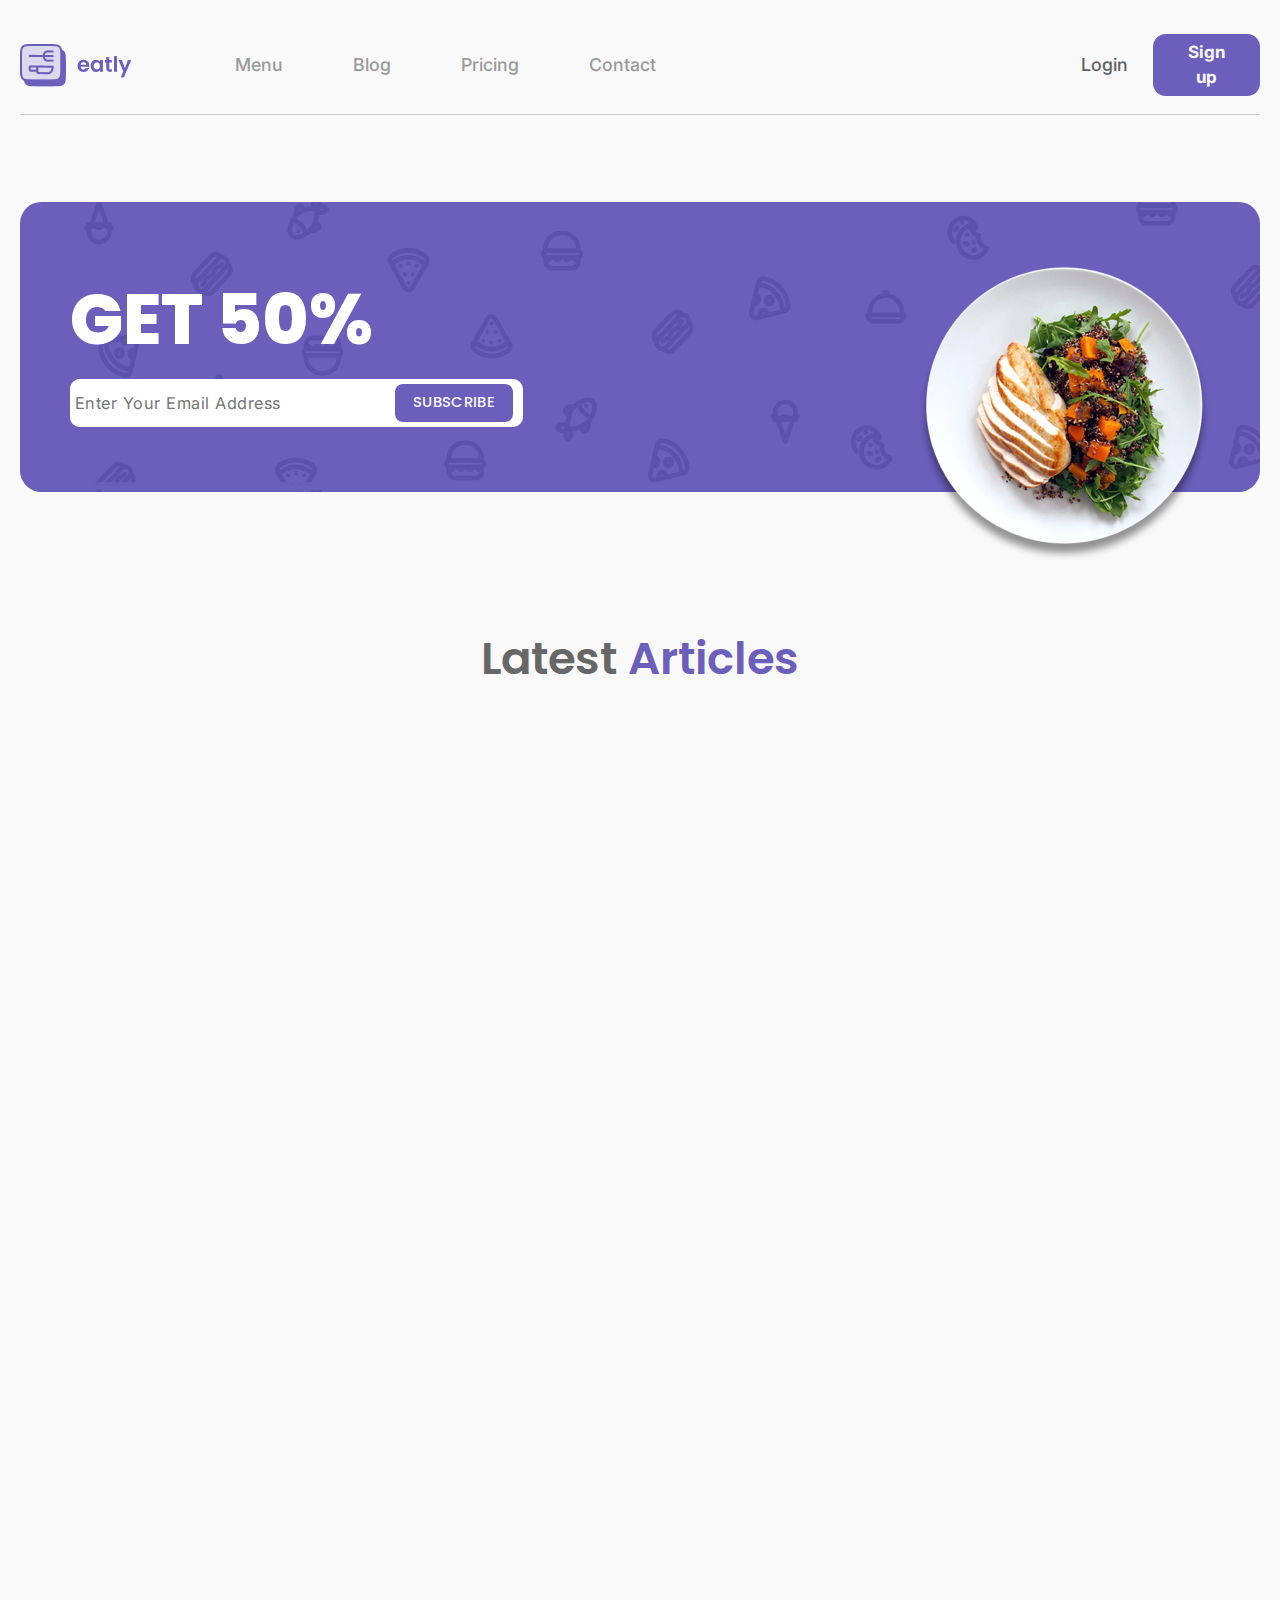
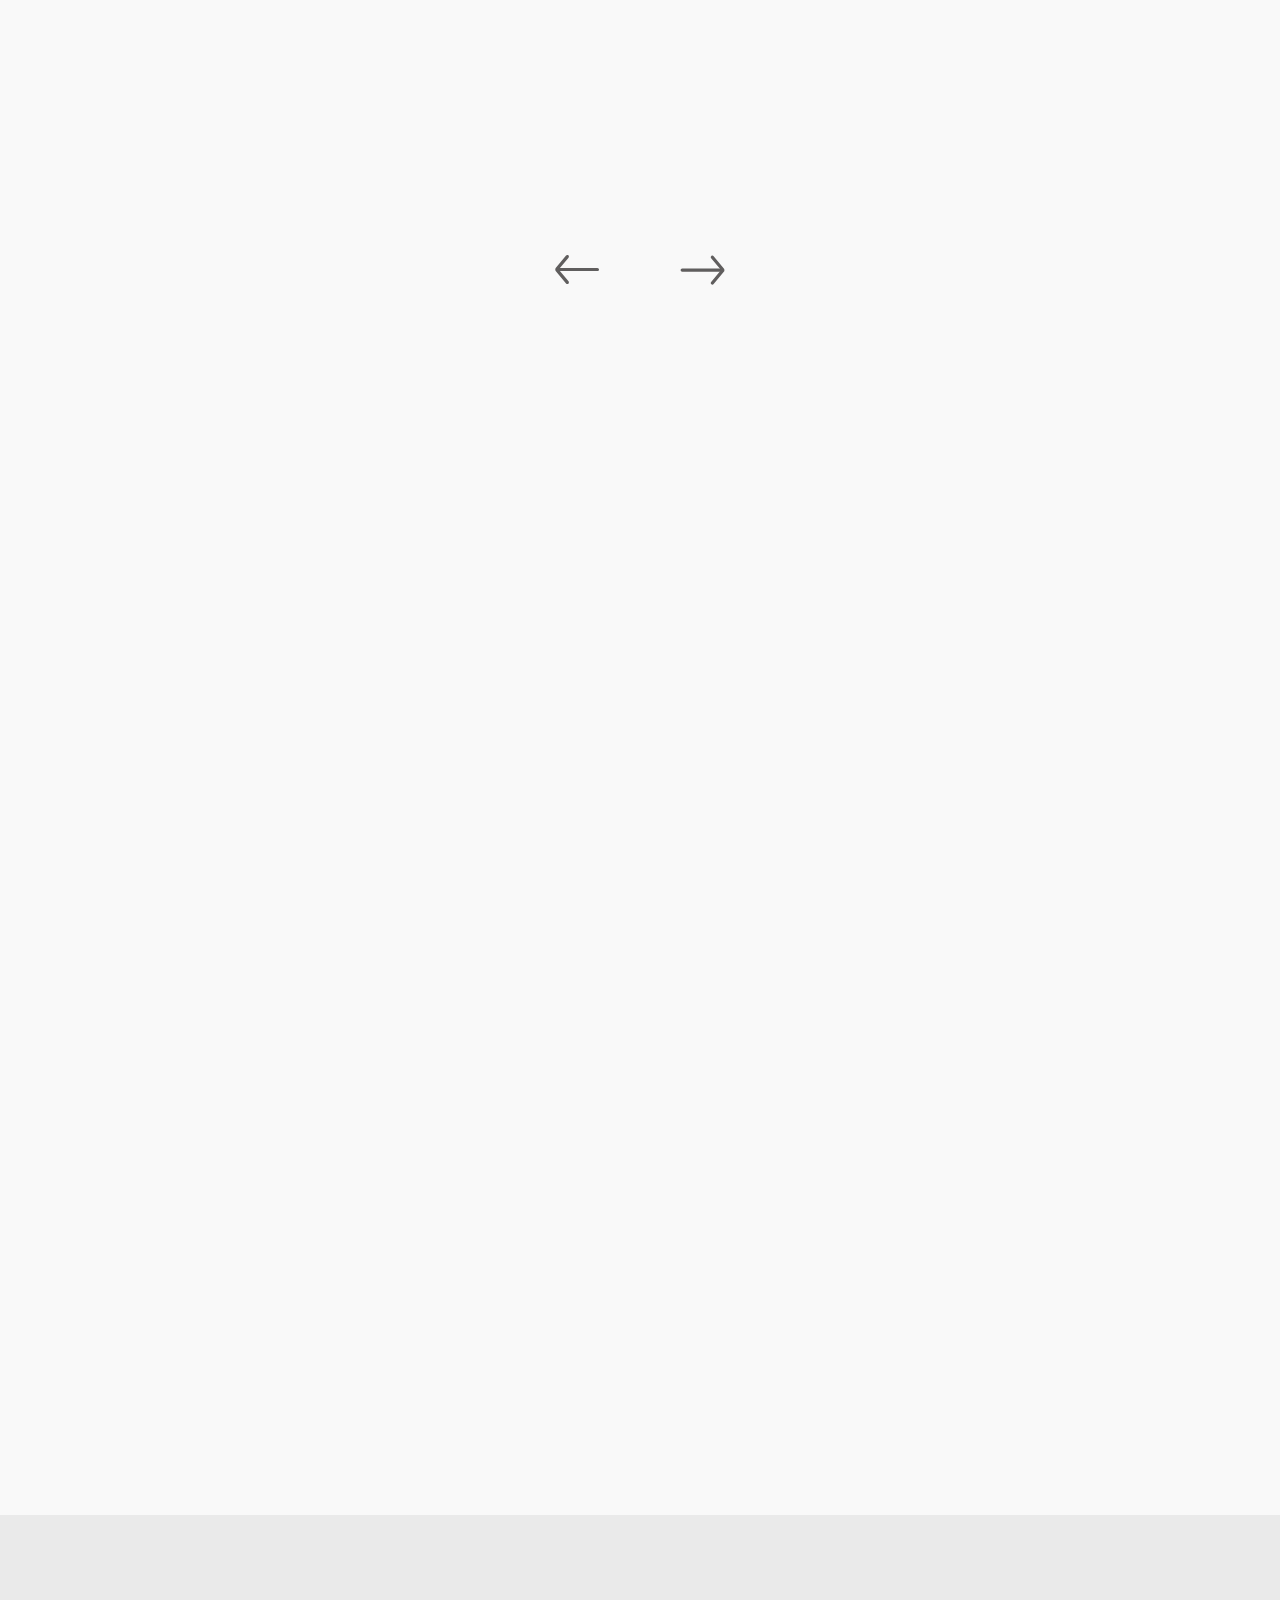
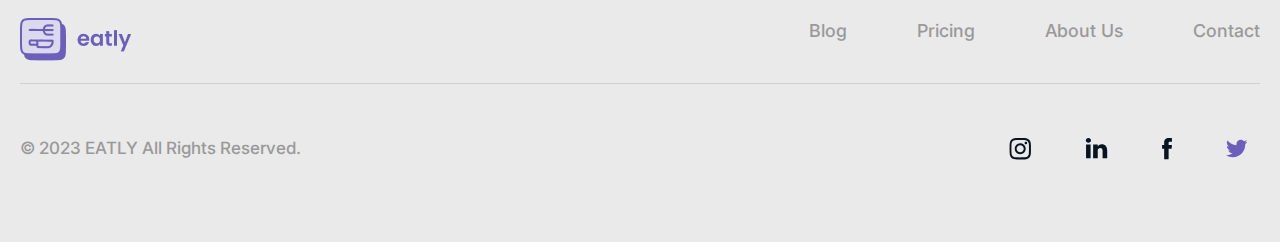
==== commit 6b45f76e: "add responcive blog_page" ====
--- a/blog.html
+++ b/blog.html
@@ -122,120 +122,148 @@
                             Latest  <span>Articles</span>
                         </h3>
                         <div class="topic__block ">
-                            <div class="topic__card _anim-items">
-                                <img src="img/topic/1.jpg" alt="image" class="topic-card__img">
-                                <h6 class="topic-card__title">
-                                    How To Order Food ?
-                                </h6>
-                                <div class="topic-card__row">
-                                    <div class="topic-card__block">
-                                        <img src="img/topic/icon.png" alt="icon" class="topic-card__icon">
-                                        <div class="topic-card__column">
-                                            <p>Written By</p>
-                                            <span>Perperzon</span>
-                                        </div>
-                                    </div>
-                                    <div class="topic-card__date">
-                                        15 DEC, 2022
-                                    </div>
-                                </div>
-                            </div>
-                            <div class="topic__card _anim-items">
-                                <img src="img/topic/2.jpg" alt="image" class="topic-card__img">
-                                <h6 class="topic-card__title">
-                                    How To Track The Order ?
-                                </h6>
-                                <div class="topic-card__row">
-                                    <div class="topic-card__block">
-                                        <img src="img/topic/icon.png" alt="icon" class="topic-card__icon">
-                                        <div class="topic-card__column">
-                                            <p>Written By</p>
-                                            <span>Perperzon</span>
-                                        </div>
-                                    </div>
-                                    <div class="topic-card__date">
-                                        15 DEC, 2022
-                                    </div>
-                                </div>
-                            </div>
-                            <div class="topic__card _anim-items">
-                                <img src="img/topic/3.jpg" alt="image" class="topic-card__img">
-                                <h6 class="topic-card__title">
-                                    How To Manage Cards ?
-                                </h6>
-                                <div class="topic-card__row">
-                                    <div class="topic-card__block">
-                                        <img src="img/topic/icon.png" alt="icon" class="topic-card__icon">
-                                        <div class="topic-card__column">
-                                            <p>Written By</p>
-                                            <span>Perperzon</span>
-                                        </div>
-                                    </div>
-                                    <div class="topic-card__date">
-                                        15 DEC, 2022
-                                    </div>
-                                </div>
-                            </div>
-                            <div class="topic__card _anim-items">
-                                <img src="img/topic/4.jpg" alt="image" class="topic-card__img">
-                                <h6 class="topic-card__title">
-                                    Tips & Tricks For Business
-                                </h6>
-                                <div class="topic-card__row">
-                                    <div class="topic-card__block">
-                                        <img src="img/topic/icon.png" alt="icon" class="topic-card__icon">
-                                        <div class="topic-card__column">
-                                            <p>Written By</p>
-                                            <span>Perperzon</span>
-                                        </div>
-                                    </div>
-                                    <div class="topic-card__date">
-                                        15 DEC, 2022
-                                    </div>
-                                </div>
-                            </div>
-                            <div class="topic__card _anim-items">
-                                <img src="img/topic/5.jpg" alt="image" class="topic-card__img">
-                                <h6 class="topic-card__title">
-                                    How To Control Money ?
-                                </h6>
-                                <div class="topic-card__row">
-                                    <div class="topic-card__block">
-                                        <img src="img/topic/icon.png" alt="icon" class="topic-card__icon">
-                                        <div class="topic-card__column">
-                                            <p>Written By</p>
-                                            <span>Perperzon</span>
-                                        </div>
-                                    </div>
-                                    <div class="topic-card__date">
-                                        15 DEC, 2022
-                                    </div>
-                                </div>
-                            </div>
-                            <div class="topic__card _anim-items">
-                                <img src="img/topic/6.jpg" alt="image" class="topic-card__img">
-                                <h6 class="topic-card__title">
-                                    Top 5 Business Ideas
-                                </h6>
-                                <div class="topic-card__row">
-                                    <div class="topic-card__block">
-                                        <img src="img/topic/icon.png" alt="icon" class="topic-card__icon">
-                                        <div class="topic-card__column">
-                                            <p>Written By</p>
-                                            <span>Perperzon</span>
-                                        </div>
-                                    </div>
-                                    <div class="topic-card__date">
-                                        15 DEC, 2022
-                                    </div>
-                                </div>
-                            </div>
+                            <article class="topic__card blog-card _anim-items">
+                                <a href="blog_page.html" class="blog-card__link">
+                                    <img src="img/topic/1.jpg" alt="image" class="blog-card__img">
+                                </a>
+                                <a href="blog_page.html" class="blog-card__link">
+                                    <h6 class="blog-card__title">
+                                        How To Order Food ?
+                                    </h6>
+                                </a>
+                                <div class="blog-card__row">
+                                    <div class="blog-card__block login">
+                                        <img src="img/topic/icon.png" alt="icon" class="login__icon">
+                                        <div class="login__column">
+                                            <p>Written By</p>
+                                            <span>Perperzon</span>
+                                        </div>
+                                    </div>
+                                    <div class="blog-card__date">
+                                        15 DEC, 2022
+                                    </div>
+                                </div>
+                            </article>
+                            <article class="topic__card blog-card _anim-items">
+                                <a href="blog_page.html" class="blog-card__link">
+                                    <img src="img/topic/2.jpg" alt="image" class="blog-card__img">
+                                </a>
+                                <a href="blog_page.html" class="blog-card__link">
+                                    <h6 class="blog-card__title">
+                                        How To Track The Order ?
+                                    </h6>
+                                </a>
+                                <div class="blog-card__row">
+                                    <div class="blog-card__block login">
+                                        <img src="img/topic/icon.png" alt="icon" class="login__icon">
+                                        <div class="login__column">
+                                            <p>Written By</p>
+                                            <span>Perperzon</span>
+                                        </div>
+                                    </div>
+                                    <div class="blog-card__date">
+                                        15 DEC, 2022
+                                    </div>
+                                </div>
+                            </article>
+                            <article class="topic__card blog-card _anim-items">
+                                <a href="blog_page.html" class="blog-card__link">
+                                    <img src="img/topic/3.jpg" alt="image" class="blog-card__img">
+                                </a>
+                                <a href="blog_page.html" class="blog-card__link">
+                                    <h6 class="blog-card__title">
+                                        How To Manage Cards ?
+                                    </h6>
+                                </a>
+                                <div class="blog-card__row">
+                                    <div class="blog-card__block login">
+                                        <img src="img/topic/icon.png" alt="icon" class="login__icon">
+                                        <div class="login__column">
+                                            <p>Written By</p>
+                                            <span>Perperzon</span>
+                                        </div>
+                                    </div>
+                                    <div class="blog-card__date">
+                                        15 DEC, 2022
+                                    </div>
+                                </div>
+                            </article>
+                            <article class="topic__card blog-card _anim-items">
+                                <a href="blog_page.html" class="blog-card__link">
+                                    <img src="img/topic/4.jpg" alt="image" class="blog-card__img">
+                                </a>    
+                                <a href="blog_page.html" class="blog-card__link">
+                                    <h6 class="blog-card__title">
+                                        Tips & Tricks For Business
+                                    </h6>
+                                </a>
+                                <div class="blog-card__row">
+                                    <div class="blog-card__block login">
+                                        <img src="img/topic/icon.png" alt="icon" class="login__icon">
+                                        <div class="login__column">
+                                            <p>Written By</p>
+                                            <span>Perperzon</span>
+                                        </div>
+                                    </div>
+                                    <div class="blog-card__date">
+                                        15 DEC, 2022
+                                    </div>
+                                </div>
+                            </article>
+                            <article class="topic__card blog-card _anim-items">
+                                <a href="blog_page.html" class="blog-card__link">
+                                    <img src="img/topic/5.jpg" alt="image" class="blog-card__img">
+                                </a>
+                                <a href="blog_page.html" class="blog-card__link">
+                                    <h6 class="blog-card__title">
+                                        How To Control Money ?
+                                    </h6>
+                                </a>
+                                <div class="blog-card__row">
+                                    <div class="blog-card__block login">
+                                        <img src="img/topic/icon.png" alt="icon" class="login__icon">
+                                        <div class="login__column">
+                                            <p>Written By</p>
+                                            <span>Perperzon</span>
+                                        </div>
+                                    </div>
+                                    <div class="blog-card__date">
+                                        15 DEC, 2022
+                                    </div>
+                                </div>
+                            </article>
+                            <article class="topic__card blog-card _anim-items">
+                                <a href="blog_page.html" class="blog-card__link">
+                                    <img src="img/topic/6.jpg" alt="image" class="blog-card__img">
+                                </a>
+                                <a href="blog_page.html" class="blog-card__link">
+                                    <h6 class="blog-card__title">
+                                        Top 5 Business Ideas
+                                    </h6>
+                                </a>
+                                <div class="blog-card__row">
+                                    <div class="blog-card__block login">
+                                        <img src="img/topic/icon.png" alt="icon" class="login__icon">
+                                        <div class="login__column">
+                                            <p>Written By</p>
+                                            <span>Perperzon</span>
+                                        </div>
+                                    </div>
+                                    <div class="blog-card__date">
+                                        15 DEC, 2022
+                                    </div>
+                                </div>
+                            </article>
 
                         </div>
-                        <div class="topic__pagination">
-                            <div class="topic__arrow topic__arrow_left"></div>
-                            <div class="topic__arrow topic__arrow_right"></div>
-                        </div>
+                        <ul class="topic__pagination">
+                            <li class="topic__arrow ">
+                                <a href="#" class="topic__arrow_left"></a>
+                            </li>
+                            <li class="topic__arrow ">
+                                <a href="#" class="topic__arrow_right"></a>
+                            </li>
+                        </г>
                     </div>
                 </div>
             </section>
@@ -386,6 +414,7 @@
         <!-- FOOTER End -->
     </div>
 <script src="js/anim.js"></script>
+<script src="js/form.js"></script>
 <script src="js/blog.js"></script>
 <script src="js/main.js"></script>
 </body>
--- a/css/style.css
+++ b/css/style.css
@@ -88,17 +88,17 @@
 }
 
 [class*=__container] {
-  max-width: 1297px;
-  padding: 0 24px;
+  max-width: 1260px;
+  padding: 0 10px;
   margin: 0 auto;
 }
-@media (max-width: 1224px) {
+@media (max-width: 1259.9px) {
   [class*=__container] {
-    min-width: 937px;
-    padding: 0 20px;
-  }
-}
-@media (max-width: 936px) {
+    max-width: 896px;
+    padding: 0 10px;
+  }
+}
+@media (max-width: 895.9px) {
   [class*=__container] {
     min-width: 768px;
     padding: 0 20px;
@@ -113,7 +113,7 @@
 @media (max-width: 560px) {
   [class*=__container] {
     min-width: 320px;
-    padding: 0 10px;
+    padding: 0 30px;
   }
 }
 
@@ -128,13 +128,13 @@
   margin-bottom: 85px;
   text-align: center;
 }
-@media (max-width: 1224px) {
+@media (max-width: 1259.9px) {
   h3 {
     font-size: 32px;
     margin-bottom: 60px;
   }
 }
-@media (max-width: 1224px) {
+@media (max-width: 1259.9px) {
   h3 {
     font-size: 30px;
   }
@@ -159,7 +159,7 @@
 .btn:hover {
   background: #3b3851;
 }
-@media (max-width: 1224px) {
+@media (max-width: 1259.9px) {
   .btn {
     font-size: 11.6px;
     min-height: 42px;
@@ -191,7 +191,7 @@
   background: #3b3851;
   color: #fff;
 }
-@media (max-width: 1224px) {
+@media (max-width: 1259.9px) {
   .btn-ghost {
     font-size: 11.6px;
     min-height: 42px;
@@ -609,6 +609,7 @@
 }
 .restaurants__cards {
   display: flex;
+  justify-content: space-around;
   margin-bottom: 66px;
   transition: all 1.5s ease;
   transform: translate(-150%, 0%);
@@ -632,7 +633,6 @@
 }
 
 .cards__card {
-  flex: 0 1 30.333%;
   border-radius: 30.23px;
   box-shadow: 5.9456415176px 71.347694397px 35.6738471985px 0px rgba(229, 229, 229, 0.7);
   transition: all 0.6s ease;
@@ -1231,6 +1231,7 @@
   margin-right: 80px;
 }
 .topic__arrow_left {
+  display: block;
   background: url("../img/topic/left_dark.svg") no-repeat center center/contain;
   width: 45px;
   height: 30px;
@@ -1245,6 +1246,7 @@
   height: 30px;
 }
 .topic__arrow_right {
+  display: block;
   background: url("../img/topic/right_dark.svg") no-repeat center center/contain;
   width: 45px;
   height: 30px;
@@ -1259,40 +1261,45 @@
   height: 30px;
 }
 
-.topic-card__img {
+.blog-card__img {
   margin-bottom: 21.6px;
   border-radius: 12.236px;
 }
-.topic-card__title {
+.blog-card__title {
   font-size: 21.1px;
   font-weight: 600;
   line-height: 119%;
   margin-bottom: 20px;
 }
-.topic-card__row {
+.blog-card__row {
   display: flex;
   justify-content: space-between;
   align-items: center;
 }
-.topic-card__block {
-  display: flex;
-}
-.topic-card__icon {
+.blog-card__block {
+  display: flex;
+}
+.blog-card__date {
+  color: #B7B4B4;
+}
+
+.login {
+  display: flex;
+}
+.login__icon {
   margin-right: 11.4px;
-}
-.topic-card__column p {
+  width: 43.7px;
+}
+.login__column p {
   color: #8D8D8D;
   font-size: 11.7px;
   font-weight: 400;
   line-height: 150%;
 }
-.topic-card__column span {
+.login__column span {
   font-size: 17px;
   font-weight: 500;
   line-height: 153%;
-}
-.topic-card__date {
-  color: #B7B4B4;
 }
 
 .questions__body {
@@ -1394,7 +1401,150 @@
   transform: rotate(0deg);
 }
 
-@media screen and (max-width: 1224px) {
+.blog__body {
+  padding: 126px 0 191px;
+}
+.blog__title {
+  color: #252525;
+  text-align: start;
+  font-size: 37.4px;
+  font-weight: 600;
+  line-height: 119%;
+  margin-bottom: 32px;
+  transition: all 0.8s ease;
+  transform: translate(-100%, 0%);
+}
+.blog__title._active {
+  transform: translate(0%, 0%);
+}
+.blog__block {
+  margin-bottom: 61.5px;
+}
+.blog__image {
+  margin-bottom: 80px;
+}
+.blog__image-mobile {
+  display: none;
+}
+.blog__row {
+  display: flex;
+  justify-content: space-between;
+  margin-bottom: 50px;
+}
+.blog__text, .blog__bar {
+  display: flex;
+  flex-direction: column;
+}
+.blog__bar {
+  padding-left: 47px;
+  padding-right: 14px;
+}
+.blog__text {
+  padding-right: 75px;
+  border-right: 1px solid #9B9B9B;
+}
+.blog__content:not(:last-child) {
+  margin-bottom: 95px;
+}
+.blog__btn {
+  display: flex;
+  width: 245px;
+  font-size: 20.3px;
+  font-weight: 600;
+  line-height: 125%;
+  min-height: 80px;
+  position: relative;
+  transition: all 0.6s ease;
+  transform: scale(0);
+  opacity: 0;
+}
+.blog__btn._active {
+  transform: scale(1);
+  opacity: 1;
+  transition: all 1s ease 0.6s;
+}
+.blog__btn img {
+  margin-left: 15px;
+}
+
+.blog__block .login__icon {
+  width: 55px;
+}
+.content__title {
+  color: #252525;
+  font-size: 33px;
+  font-weight: 600;
+  line-height: 135%;
+  margin-bottom: 35px;
+}
+.content__text, .content__item {
+  color: #252525;
+  font-size: 22px;
+  font-weight: 400;
+  line-height: 202%;
+}
+.content__items {
+  margin-top: 56px;
+}
+.content__item {
+  position: relative;
+  padding-left: 20px;
+}
+.content__item::before {
+  content: "";
+  width: 5px;
+  height: 5px;
+  border-radius: 50%;
+  position: absolute;
+  background: #252525;
+  top: 45%;
+  left: 0;
+}
+
+.bar__title {
+  color: #252525;
+  font-size: 30px;
+  font-weight: 600;
+  line-height: 148%;
+  margin-bottom: 34px;
+}
+.bar__card {
+  width: 299px;
+  padding: 21px 16.5px 23px;
+  border-radius: 13.552px;
+  box-shadow: 0px 0px 20px 20px rgba(197, 197, 197, 0.25);
+  transition: all 0.8s ease;
+  transform: translate(150%, 0%);
+}
+.bar__card:not(:last-child) {
+  margin-bottom: 45px;
+}
+.bar__card._active {
+  transform: translate(0, 0);
+}
+
+.bar .blog-card__img {
+  width: 100%;
+}
+
+.bar__card .blog-card__date {
+  font-size: 13.5px;
+}
+
+.bar .blog-card .login__icon {
+  width: 37.4px;
+  height: 37.4px;
+}
+
+.bar .blog-card .login__column p {
+  font-size: 10.1px;
+}
+
+.bar .blog-card .login__column span {
+  font-size: 14.5px;
+}
+
+@media screen and (max-width: 1259.9px) {
   .header__nav {
     margin-left: 37px;
   }
@@ -1404,6 +1554,7 @@
   .header__btn {
     min-height: 44px;
     font-size: 12.7px;
+    padding: 0 19px;
   }
   .header__login {
     font-size: 12.7px;
@@ -1649,6 +1800,27 @@
     font-size: 10.49px;
     font-weight: 500;
   }
+  .footer__body {
+    padding: 68px 0 57px;
+  }
+  .footer .logo__img {
+    width: 80px;
+  }
+  .footer .nav-menu__link {
+    font-size: 12.7px;
+  }
+  .footer .nav-menu__item:not(:last-child) {
+    margin-right: 50px;
+  }
+  .footer__down-row {
+    padding-top: 40px;
+  }
+  .footer__policy {
+    font-size: 12px;
+  }
+  .footer .social__img {
+    width: 70%;
+  }
   .topic__body {
     padding-bottom: 124px;
   }
@@ -1687,8 +1859,77 @@
     font-size: 14px;
     letter-spacing: 0.142px;
   }
-}
-@media screen and (max-width: 936px) {
+  .blog__body {
+    padding: 107px 0 119px;
+  }
+  .blog__title {
+    font-size: 26.6px;
+    margin-bottom: 26.4px;
+  }
+  .blog__image {
+    width: 100%;
+    margin-bottom: 56px;
+  }
+  .blog__text {
+    padding-right: 53.4px;
+  }
+  .blog__content:not(:last-child) {
+    margin-bottom: 71px;
+  }
+  .blog .content__title {
+    font-size: 23.5px;
+    margin-bottom: 24px;
+  }
+  .blog .content__text,
+  .blog .content__item {
+    font-size: 15.6px;
+  }
+  .blog .content__items {
+    margin-top: 39.4px;
+  }
+  .blog__bar {
+    padding-left: 33px;
+  }
+  .blog .bar__title {
+    font-size: 21px;
+    margin-bottom: 24px;
+  }
+  .blog .bar__card {
+    width: 212px;
+    padding: 15px 11px;
+  }
+  .blog .bar__card:not(:last-child) {
+    margin-bottom: 43px;
+  }
+  .blog .bar__card .blog-card__img {
+    margin-bottom: 13.2px;
+  }
+  .blog .bar__card .blog-card__title {
+    font-size: 12.8px;
+  }
+  .blog .bar__card .blog-card__date {
+    font-size: 9.7px;
+  }
+  .blog .bar .blog-card .login__icon {
+    width: 26px;
+    height: 26px;
+  }
+  .blog .bar .blog-card .login__column p {
+    font-size: 7px;
+  }
+  .blog .bar .blog-card .login__column span {
+    font-size: 10px;
+  }
+  .blog .blog__btn {
+    width: 174px;
+    min-height: 56.9px;
+    font-size: 14.4px;
+  }
+  .blog .blog__btn img {
+    width: 21px;
+  }
+}
+@media screen and (max-width: 895.9px) {
   .header__block {
     margin-left: 180px;
   }
@@ -1882,6 +2123,40 @@
   .footer .social__img {
     width: 15px;
     height: 15px;
+  }
+  .blog__body {
+    padding: 80px 0;
+  }
+  .blog__text {
+    padding-right: 25px;
+  }
+  .blog__bar {
+    padding-left: 15px;
+  }
+  .blog__content:not(:last-child) {
+    margin-bottom: 20px;
+  }
+  .blog .content__title {
+    margin-bottom: 20px;
+  }
+  .blog .content__text,
+  .blog .content__item {
+    font-size: 12.7px;
+  }
+  .blog .content__items {
+    margin-top: 20px;
+  }
+  .blog .bar__title {
+    margin-bottom: 44px;
+  }
+  .blog .bar__card {
+    width: 180px;
+  }
+  .blog .bar__card:not(:last-child) {
+    margin-bottom: 55px;
+  }
+  .blog .blog__btn {
+    min-height: 46px;
   }
 }
 @media screen and (max-width: 560px) {
@@ -2259,4 +2534,44 @@
     font-size: 11px;
     letter-spacing: 0.11px;
   }
+  .blog__body {
+    padding: 69px 0 80px;
+  }
+  .blog__title {
+    font-size: 22.4px;
+    margin-bottom: 25px;
+  }
+  .blog__block {
+    margin-bottom: 17px;
+  }
+  .blog__image {
+    display: none;
+  }
+  .blog__image-mobile {
+    display: block;
+    width: 100%;
+    margin-bottom: 54px;
+  }
+  .blog__bar {
+    display: none;
+  }
+  .blog__text {
+    padding-top: 69px;
+    padding-right: 0;
+    border-right: none;
+    border-top: 1px solid #A6A6A6;
+  }
+  .blog__content:not(:last-child) {
+    margin-bottom: 54px;
+  }
+  .blog__btn {
+    width: 137px;
+  }
+  .blog .content__title {
+    font-size: 17.4px;
+  }
+  .blog .content__text,
+  .blog .content__item {
+    font-size: 11.6px;
+  }
 }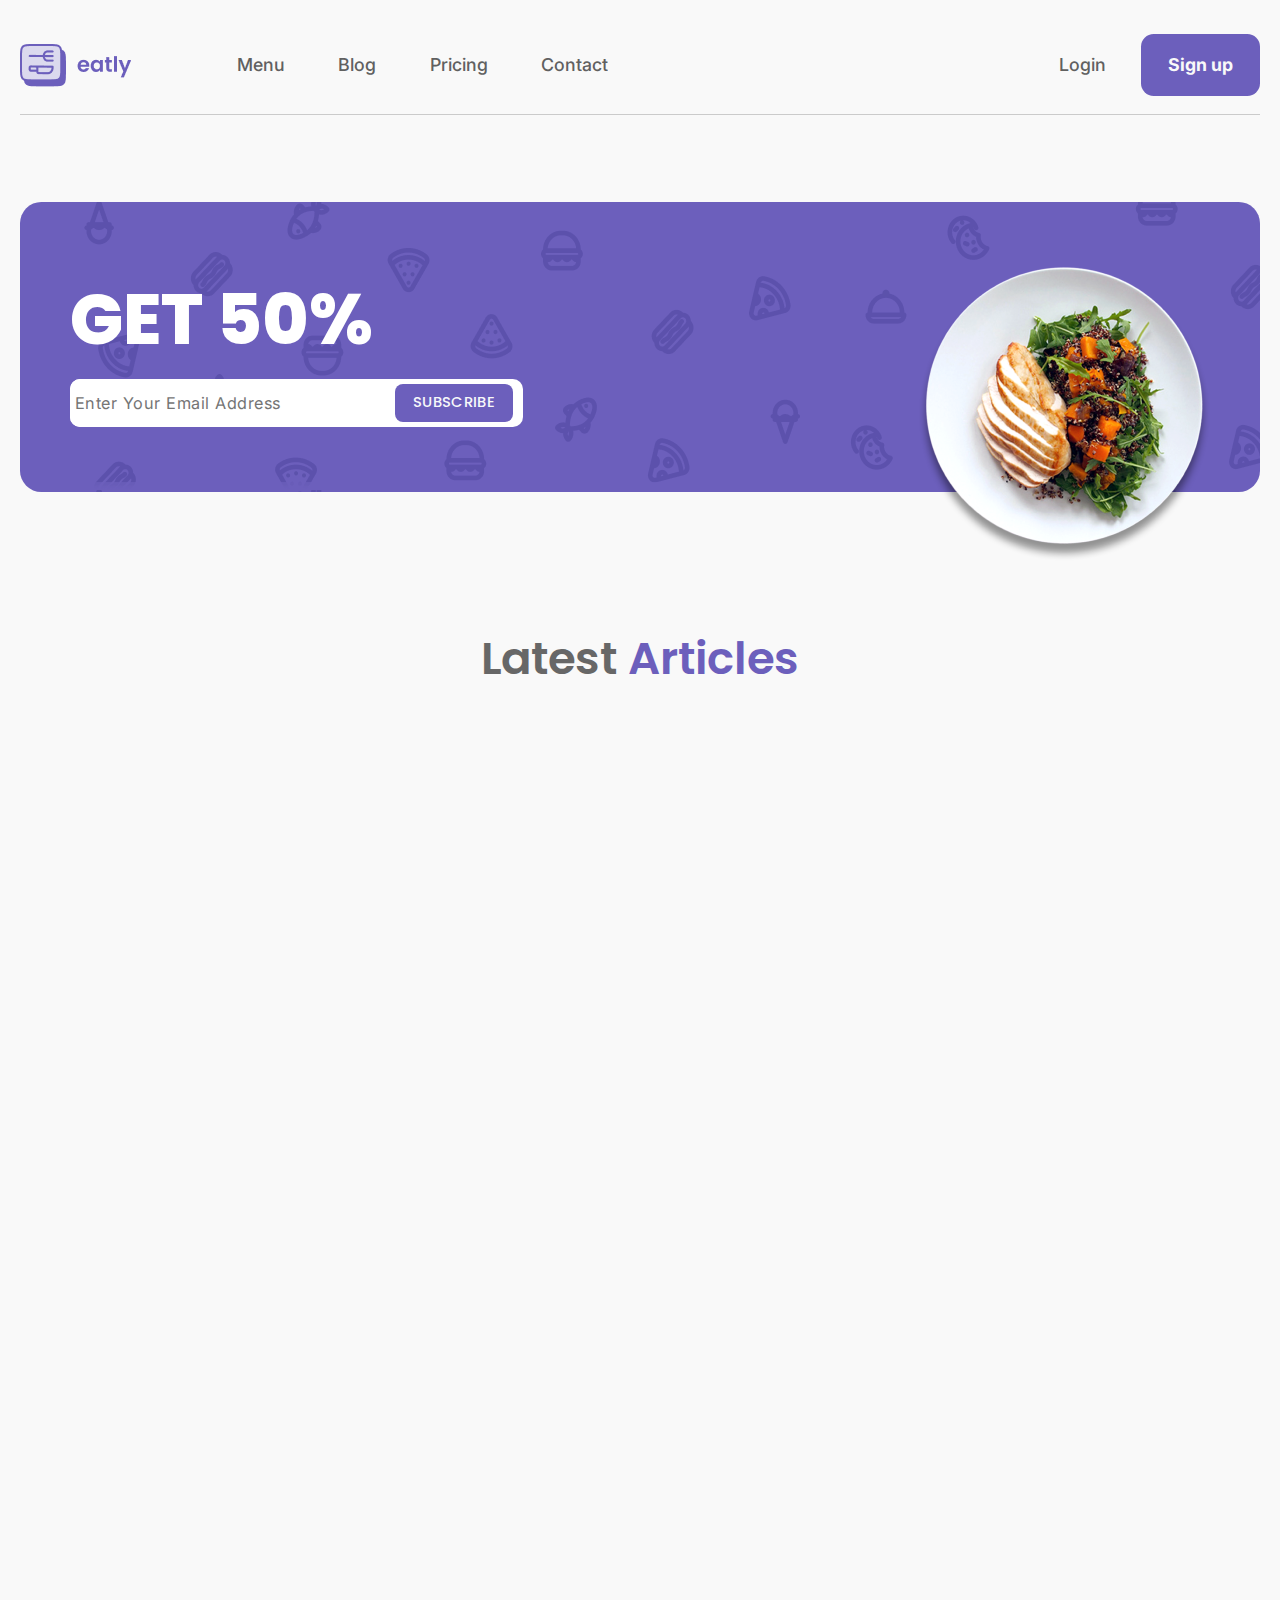
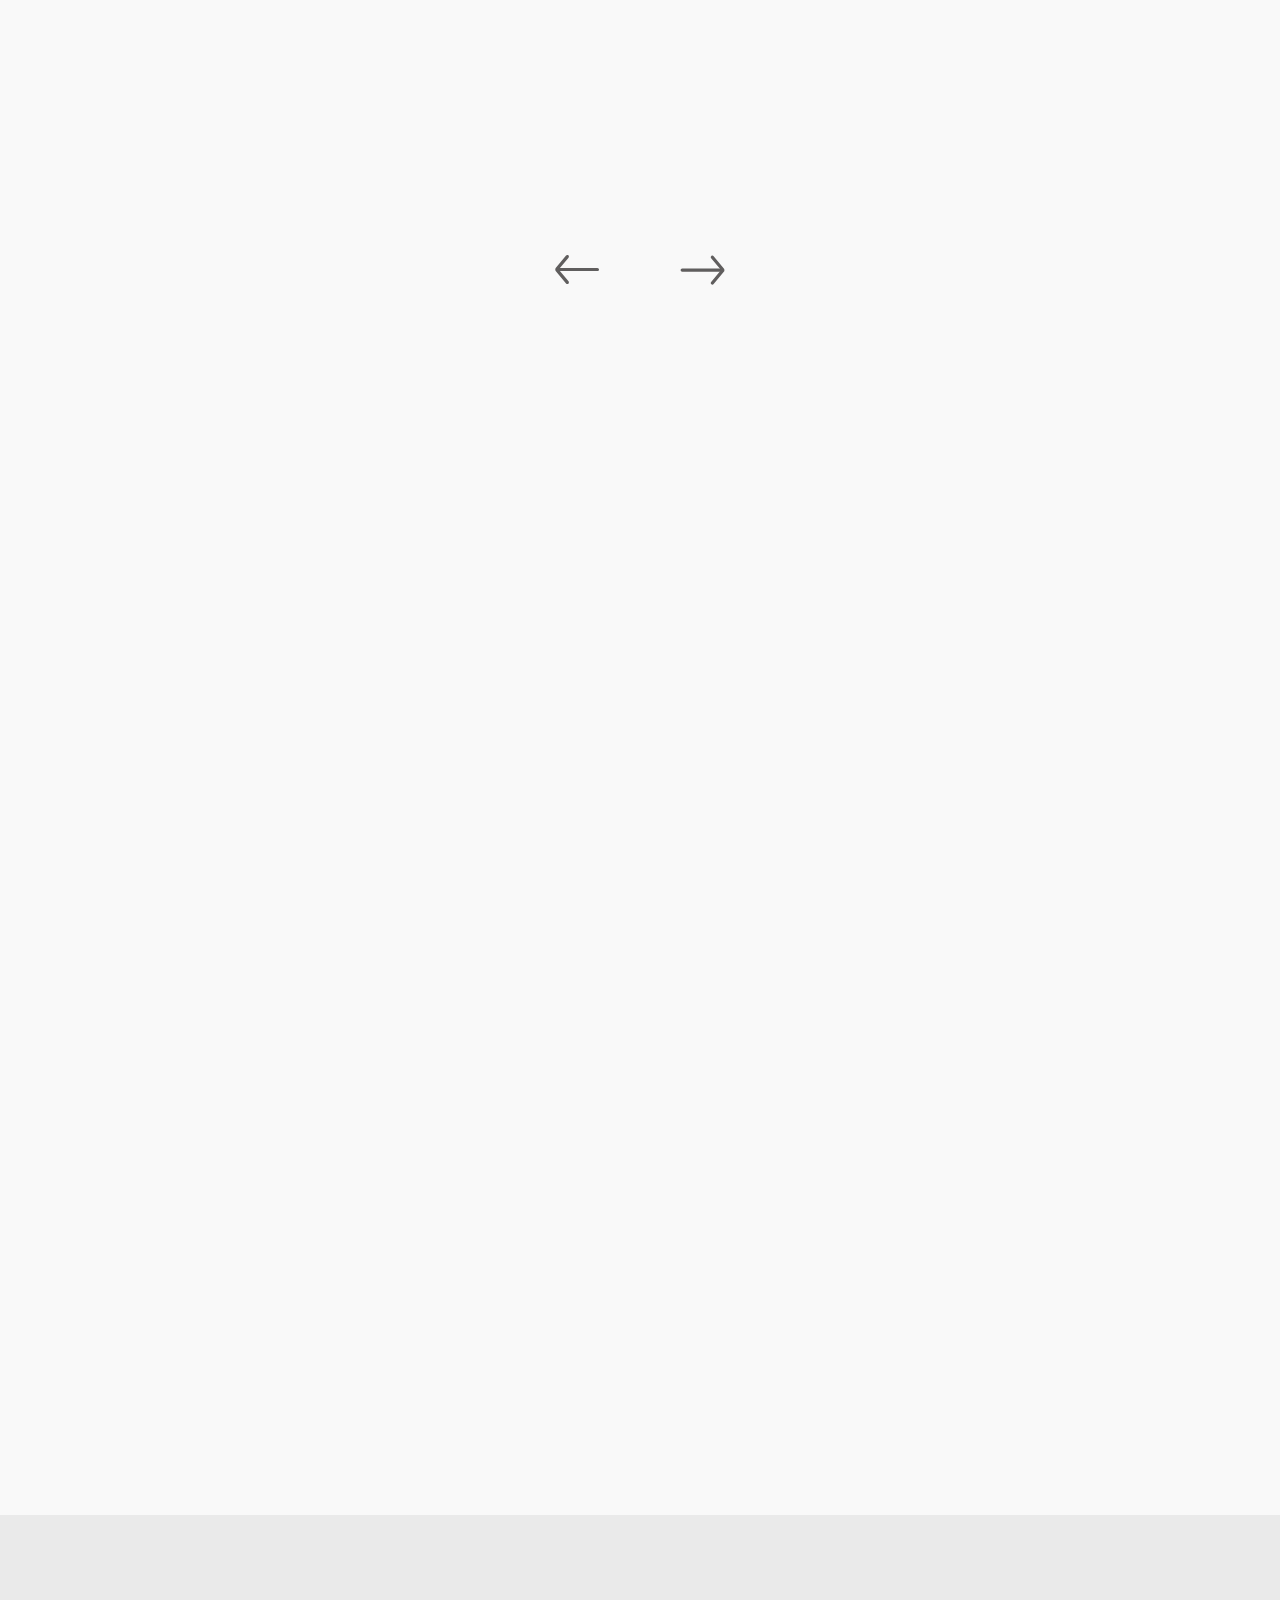
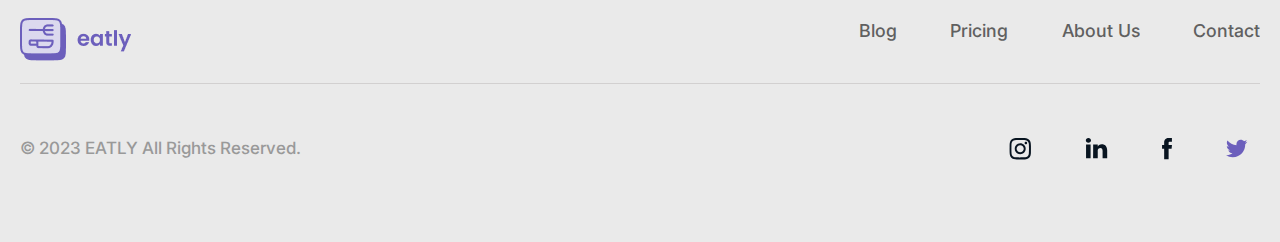
==== commit c91cdb41: "change blog for wp" ====
--- a/blog.html
+++ b/blog.html
@@ -258,10 +258,10 @@
                         </div>
                         <ul class="topic__pagination">
                             <li class="topic__arrow ">
-                                <a href="#" class="topic__arrow_left"></a>
+                                <span class="page-numbers topic__arrow_left current"></span>
                             </li>
                             <li class="topic__arrow ">
-                                <a href="#" class="topic__arrow_right"></a>
+                                <a href="#" class=" page-numbers topic__arrow_right"></a>
                             </li>
                         </г>
                     </div>
--- a/css/style.css
+++ b/css/style.css
@@ -142,7 +142,7 @@
 
 .btn {
   display: flex;
-  padding: 0 25px;
+  padding: 0 26.8px;
   min-height: 62px;
   align-items: center;
   text-align: center;
@@ -220,7 +220,7 @@
 }
 .header__block {
   display: flex;
-  margin-left: 425px;
+  margin-left: 451px;
 }
 .header__login {
   font-size: 17.8px;
@@ -230,8 +230,9 @@
 }
 .header__btn {
   font-family: Inter;
+  font-size: 17.8px;
   border-radius: 12.7px;
-  margin-left: 25px;
+  margin-left: 35px;
 }
 .header__burger {
   display: none;
@@ -259,7 +260,7 @@
   overflow: hidden;
 }
 .nav-menu__item:not(:last-child) {
-  margin-right: 38px;
+  margin-right: 53.49px;
 }
 .nav-menu__item:hover {
   transform: scale(1.1);
@@ -1126,10 +1127,10 @@
   align-items: center;
 }
 
-.nav-menu__item:not(:last-child) {
+.footer.nav-menu__item:not(:last-child) {
   margin-right: 70px;
 }
-.nav-menu__link {
+.footer.nav-menu__link {
   color: #999;
   font-family: Inter;
   font-size: 17.8px;
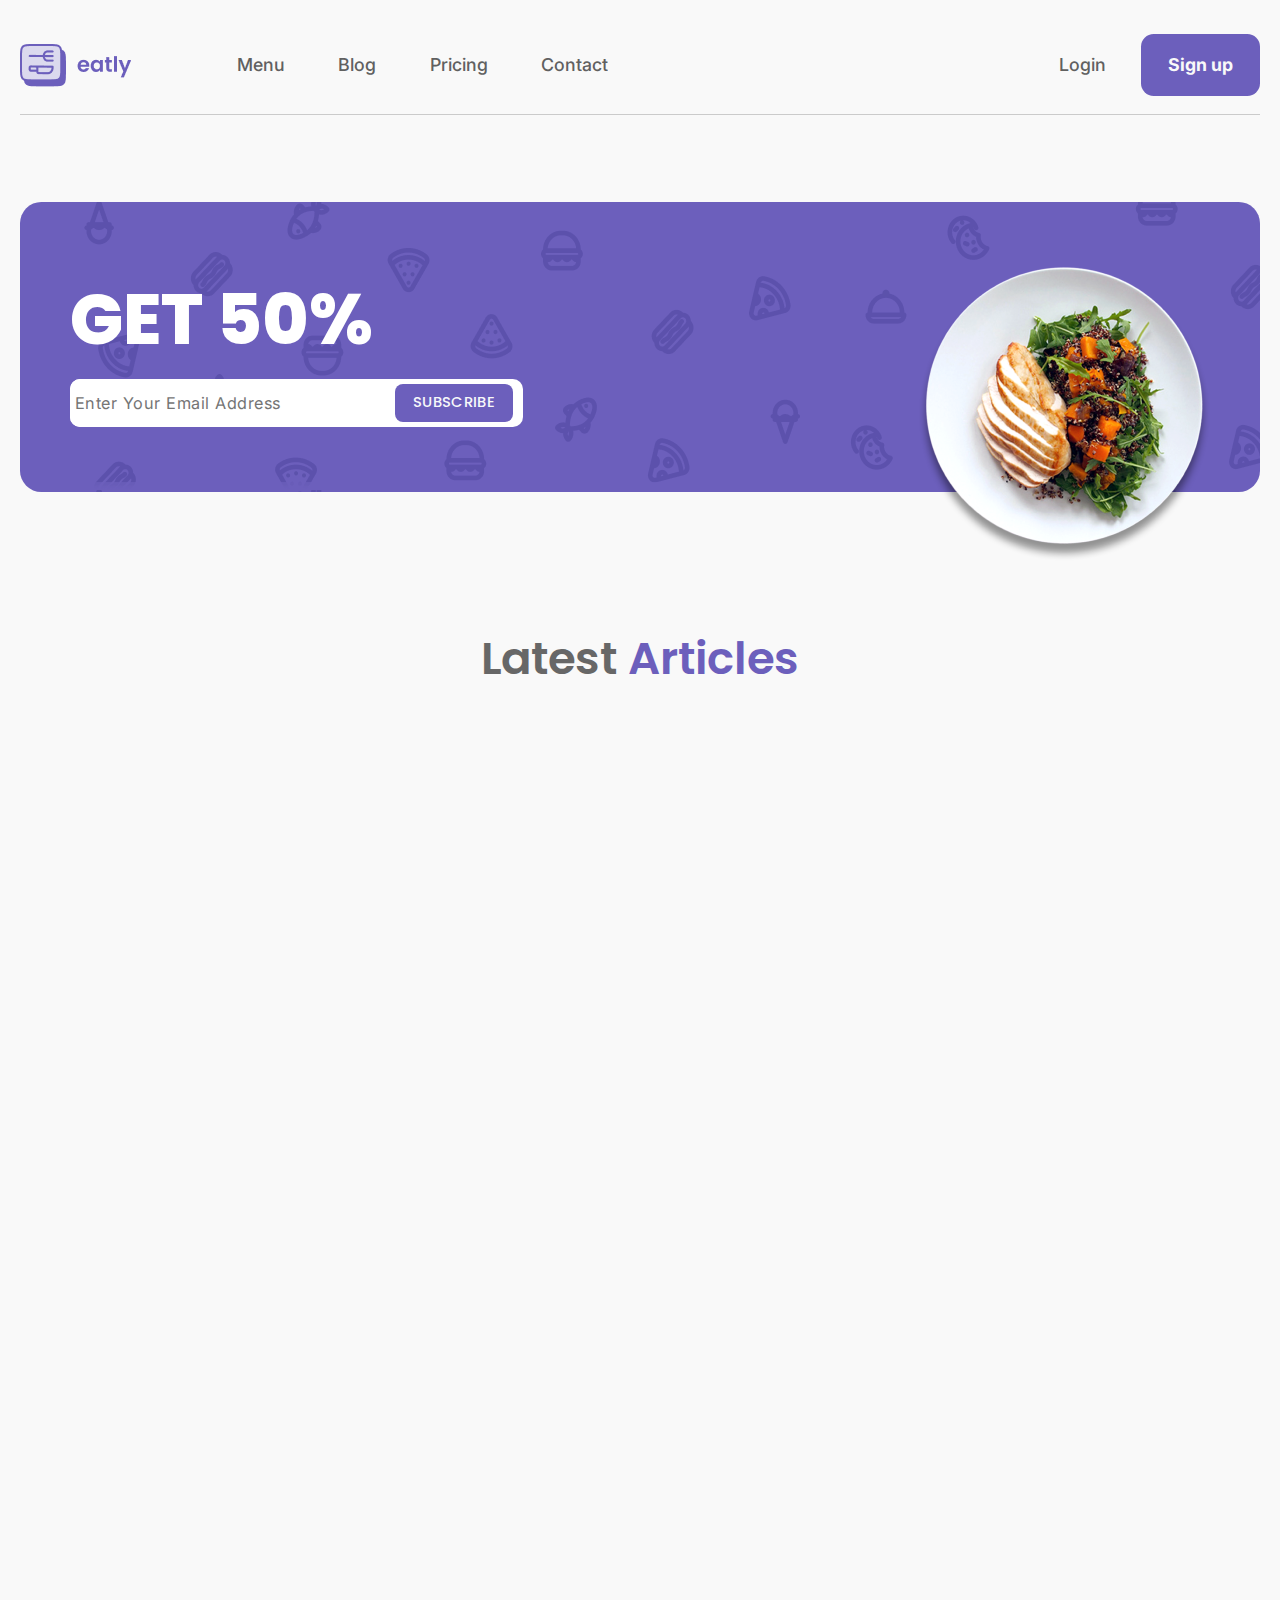
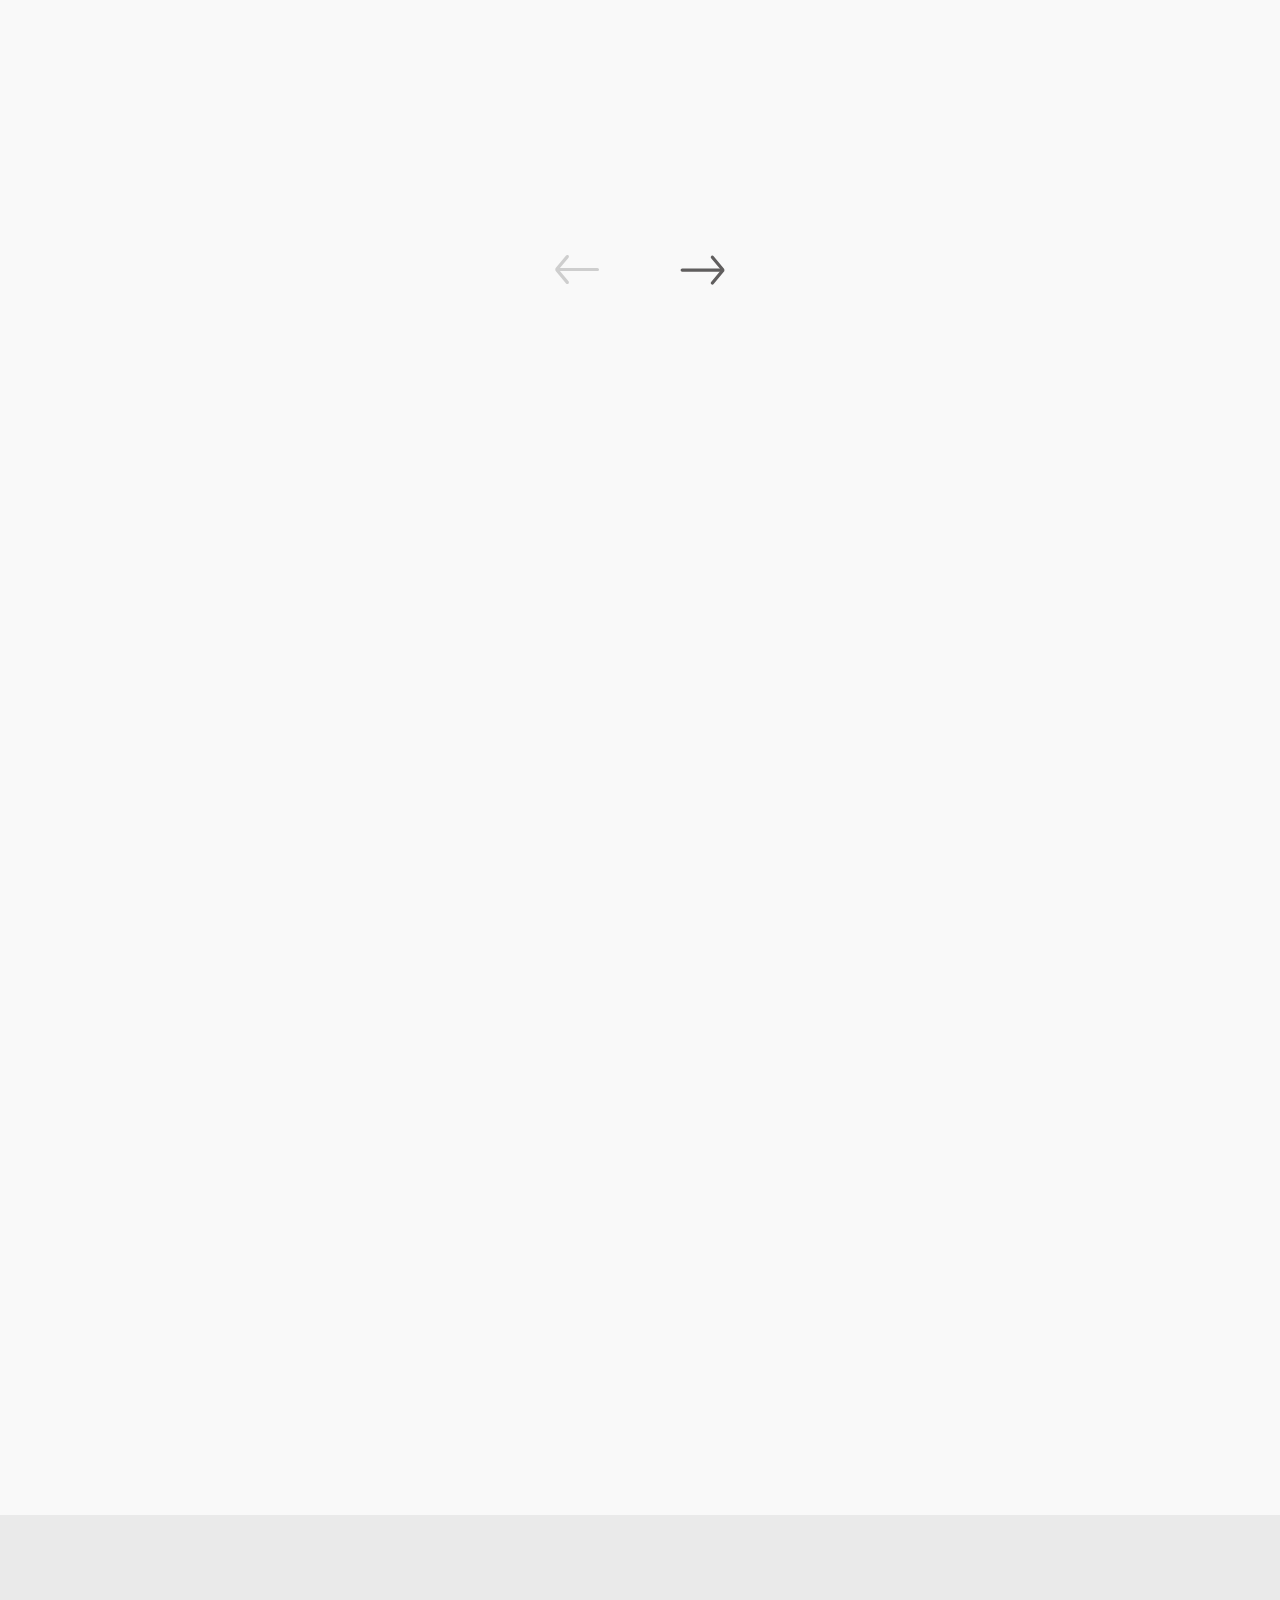
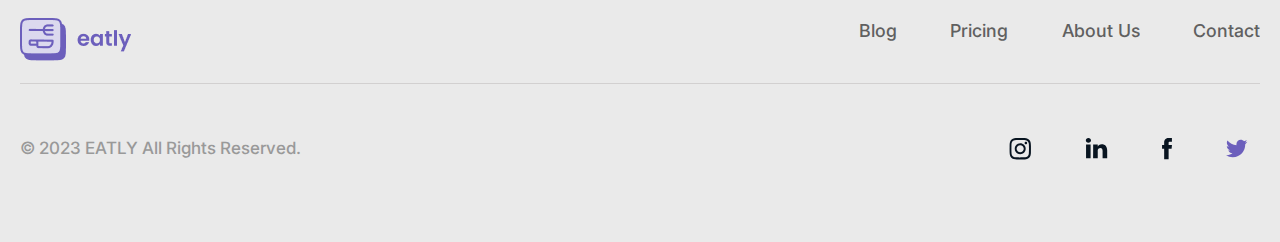
==== commit 42e7c6f0: "blog - pagination" ====
--- a/blog.html
+++ b/blog.html
@@ -258,10 +258,10 @@
                         </div>
                         <ul class="topic__pagination">
                             <li class="topic__arrow ">
-                                <span class="page-numbers topic__arrow_left current"></span>
+                                <span class="page-numbers left current"></span>
                             </li>
                             <li class="topic__arrow ">
-                                <a href="#" class=" page-numbers topic__arrow_right"></a>
+                                <a href="#" class=" page-numbers right"></a>
                             </li>
                         </г>
                     </div>
--- a/css/style.css
+++ b/css/style.css
@@ -1231,35 +1231,39 @@
 .topic__arrow:nth-child(1) {
   margin-right: 80px;
 }
-.topic__arrow_left {
+.topic .page-numbers.left {
   display: block;
   background: url("../img/topic/left_dark.svg") no-repeat center center/contain;
   width: 45px;
   height: 30px;
   transition: all 0.8s ease;
 }
-.topic__arrow_left:hover {
+.topic .page-numbers.left:hover {
   transform: scale(1.1);
 }
-.topic__arrow_left.active {
+.topic .page-numbers.left.current {
   background: url("../img/topic/left_light.svg") no-repeat center center/contain;
-  width: 45px;
-  height: 30px;
-}
-.topic__arrow_right {
+  transition: all 0.8s ease;
+}
+.topic .page-numbers.left.current:hover {
+  transform: scale(1.1);
+}
+.topic .page-numbers.right {
   display: block;
   background: url("../img/topic/right_dark.svg") no-repeat center center/contain;
   width: 45px;
   height: 30px;
   transition: all 0.8s ease;
 }
-.topic__arrow_right:hover {
+.topic .page-numbers.right:hover {
   transform: scale(1.1);
 }
-.topic__arrow_right.active {
+.topic .page-numbers.right.current {
   background: url("../img/topic/right_light.svg") no-repeat center center/contain;
-  width: 45px;
-  height: 30px;
+  transition: all 0.8s ease;
+}
+.topic .page-numbers.right.current:hover {
+  transform: scale(1.1);
 }
 
 .blog-card__img {
@@ -1281,6 +1285,7 @@
   display: flex;
 }
 .blog-card__date {
+  text-transform: uppercase;
   color: #B7B4B4;
 }
 
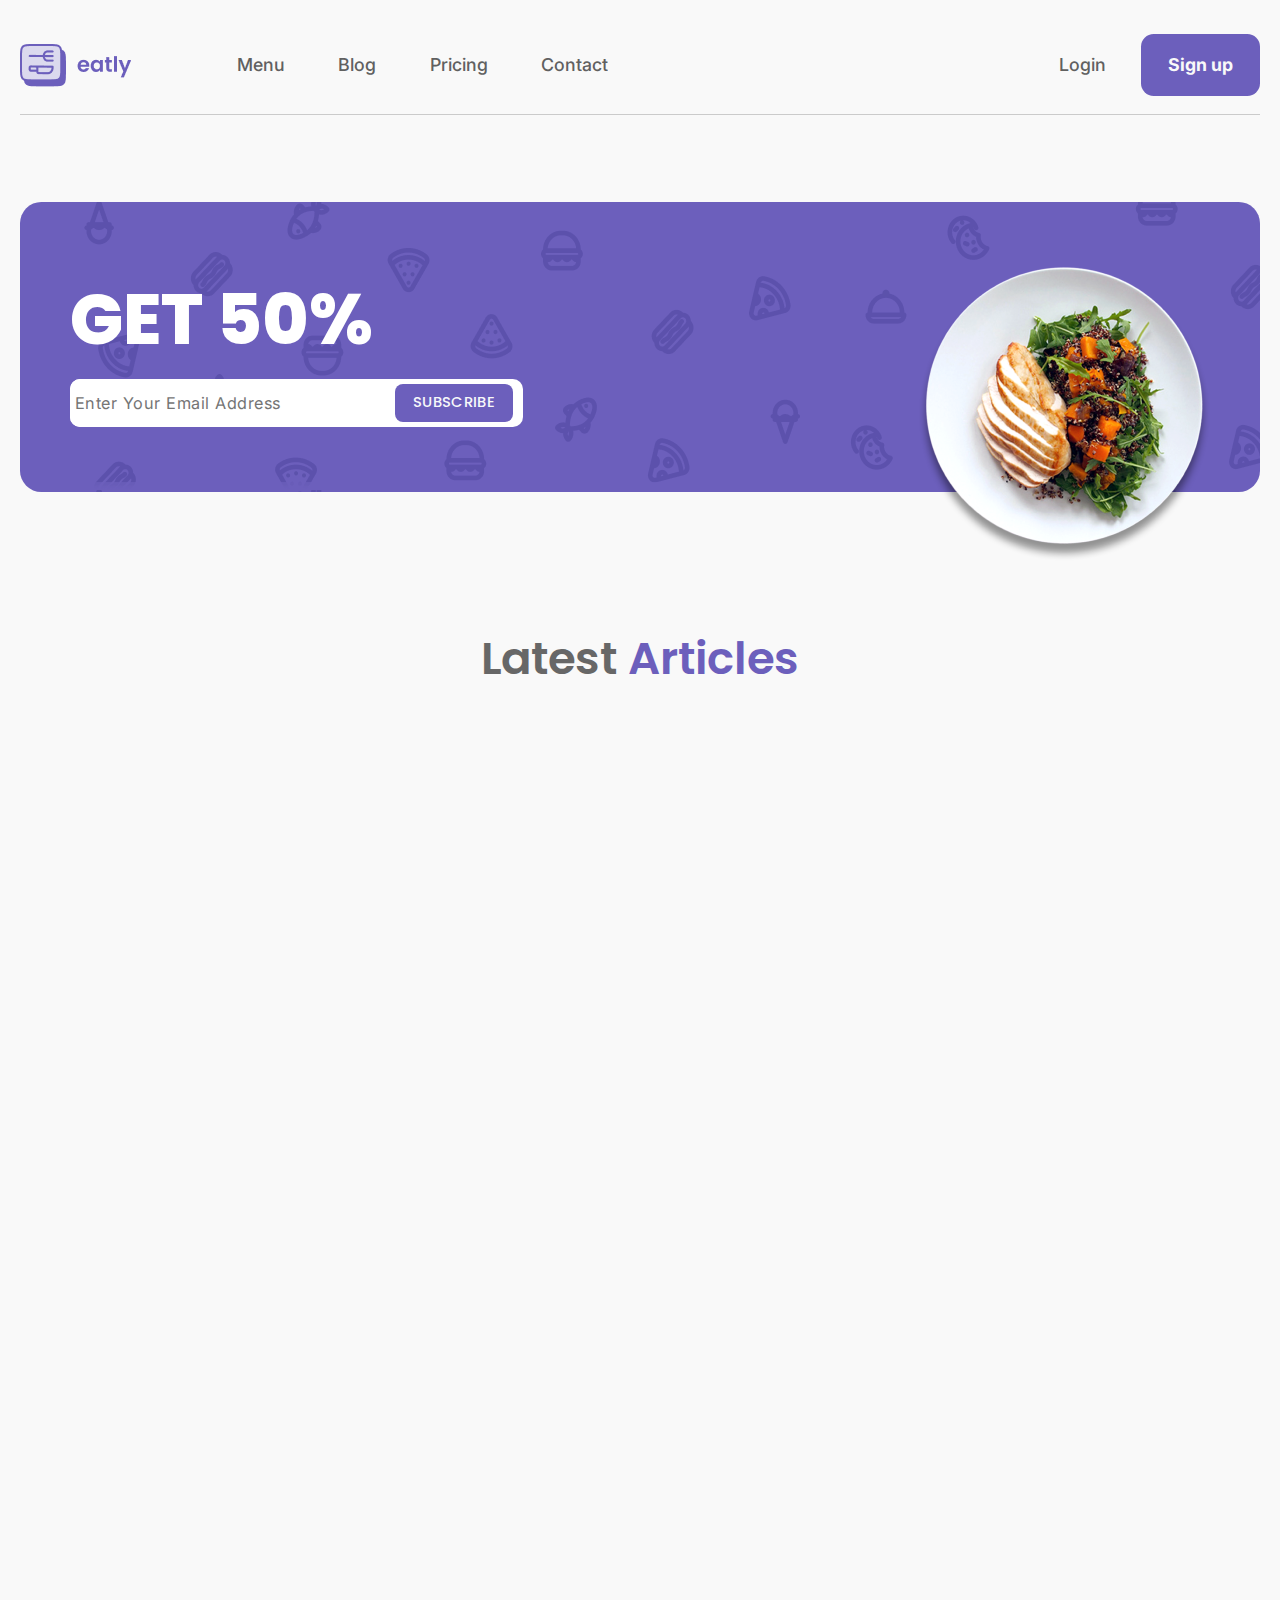
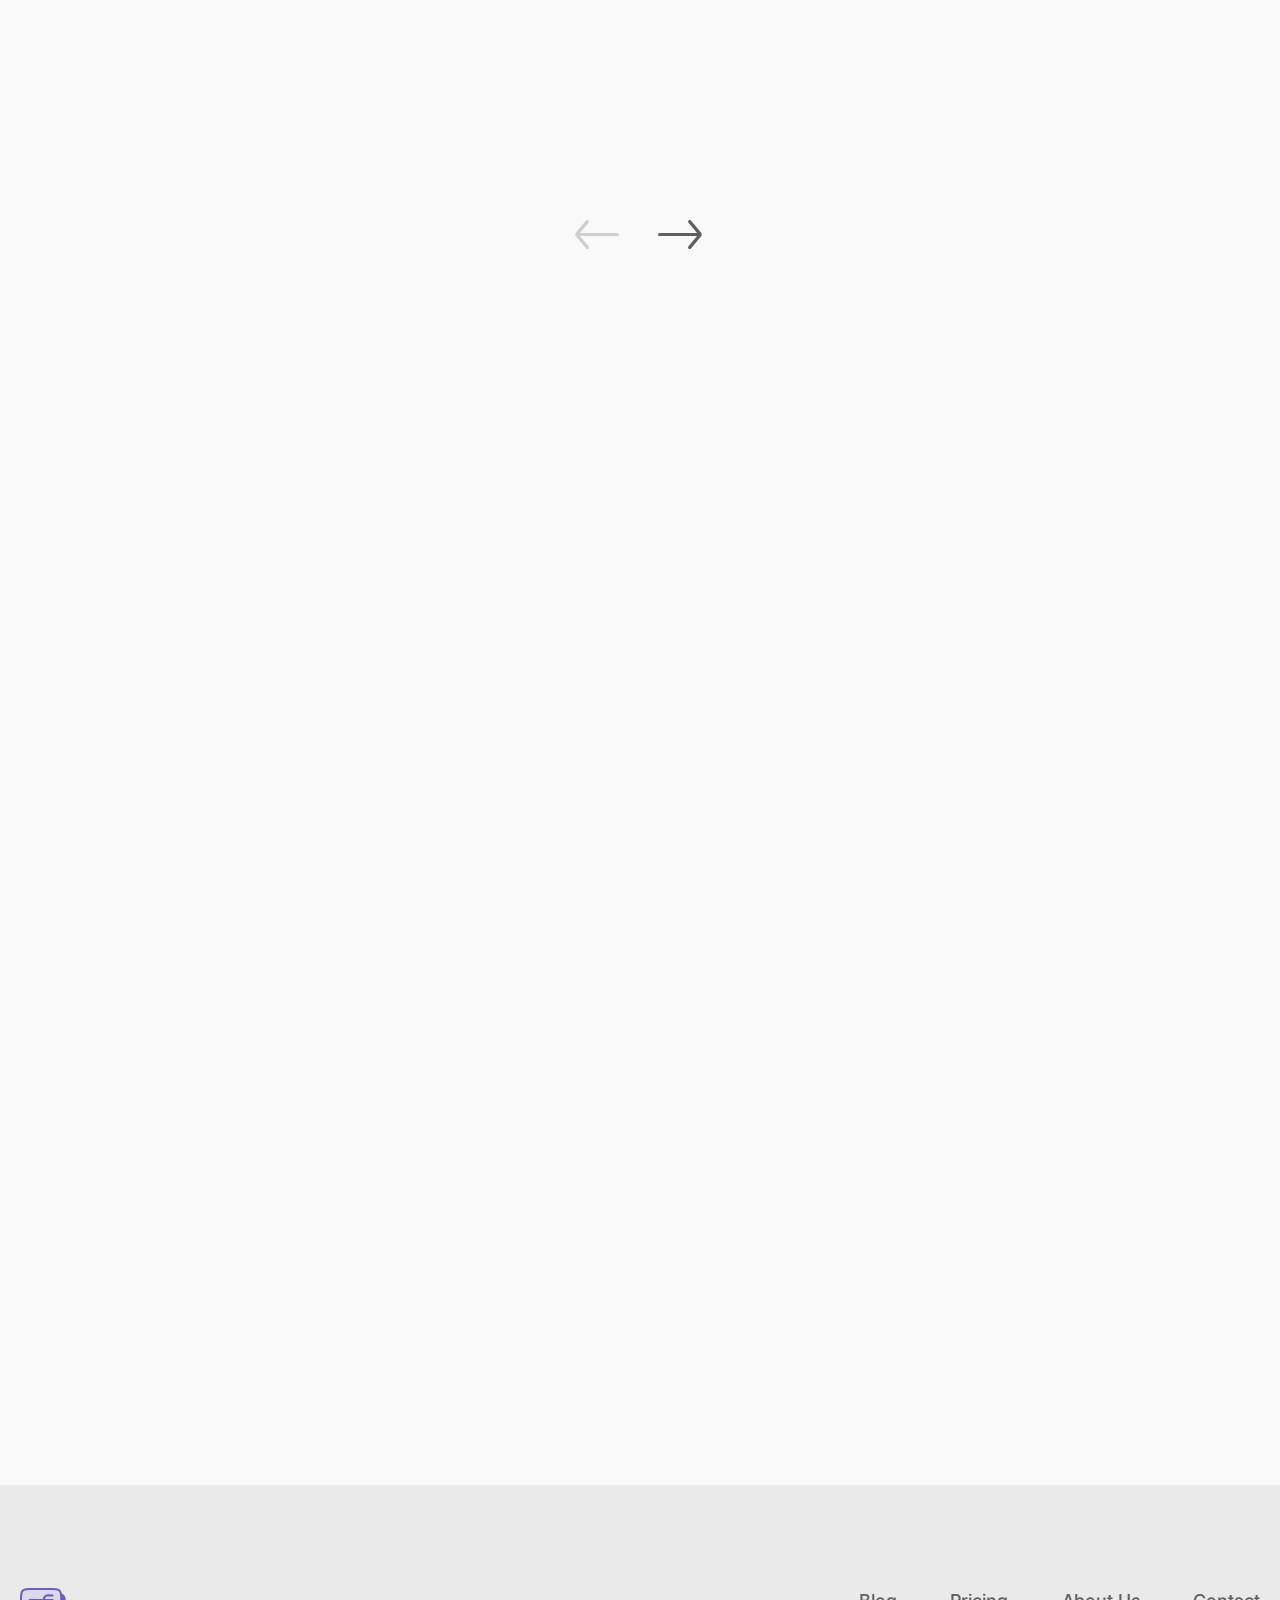
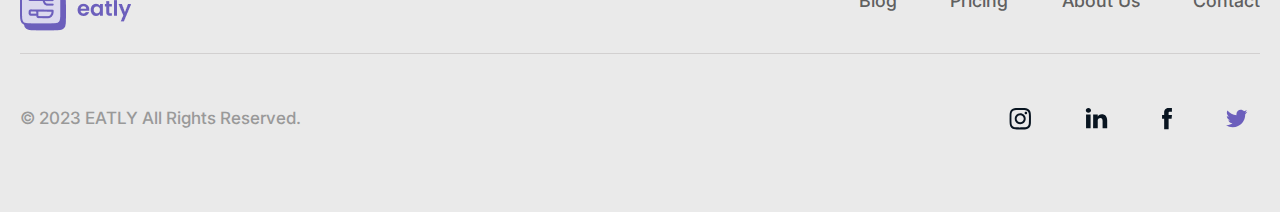
==== commit b9dbb8fd: "blog" ====
--- a/blog.html
+++ b/blog.html
@@ -263,7 +263,7 @@
                             <li class="topic__arrow ">
                                 <a href="#" class=" page-numbers right"></a>
                             </li>
-                        </г>
+                        </ul>
                     </div>
                 </div>
             </section>
--- a/css/style.css
+++ b/css/style.css
@@ -1228,41 +1228,40 @@
   display: flex;
   justify-content: center;
 }
-.topic__arrow:nth-child(1) {
-  margin-right: 80px;
-}
-.topic .page-numbers.left {
-  display: block;
-  background: url("../img/topic/left_dark.svg") no-repeat center center/contain;
+.topic__arrow {
+  position: relative;
+}
+.topic .page-numbers {
+  position: absolute;
   width: 45px;
   height: 30px;
+  top: -35px;
+}
+.topic .page-numbers::after {
+  content: "";
+  background: url("../img/topic/left_dark.svg") no-repeat center center/contain;
+  position: absolute;
+  width: 45px;
+  height: 30px;
+  top: 0;
+  right: 0;
+}
+.topic .page-numbers.current::after {
+  background: url("../img/topic/left_light.svg") no-repeat center center/contain;
+}
+.topic .page-numbers.left {
+  right: 20px;
   transition: all 0.8s ease;
 }
 .topic .page-numbers.left:hover {
   transform: scale(1.1);
 }
-.topic .page-numbers.left.current {
-  background: url("../img/topic/left_light.svg") no-repeat center center/contain;
+.topic .page-numbers.right {
+  right: -62px;
+  transform: rotate(180deg);
   transition: all 0.8s ease;
 }
-.topic .page-numbers.left.current:hover {
-  transform: scale(1.1);
-}
-.topic .page-numbers.right {
-  display: block;
-  background: url("../img/topic/right_dark.svg") no-repeat center center/contain;
-  width: 45px;
-  height: 30px;
-  transition: all 0.8s ease;
-}
 .topic .page-numbers.right:hover {
-  transform: scale(1.1);
-}
-.topic .page-numbers.right.current {
-  background: url("../img/topic/right_light.svg") no-repeat center center/contain;
-  transition: all 0.8s ease;
-}
-.topic .page-numbers.right.current:hover {
   transform: scale(1.1);
 }
 
@@ -1836,11 +1835,7 @@
   .topic__pagination {
     margin-top: 30px;
   }
-  .topic__arrow:nth-child(1) {
-    margin-right: 56px;
-  }
-  .topic__arrow_left, .topic__arrow_right {
-    height: 21px;
+  .topic .page-numbers::after {
     width: 32px;
   }
   .questions__body {
@@ -2494,8 +2489,14 @@
     margin-bottom: 40px;
     padding: 17px 13px 18px;
   }
-  .topic__arrow_left {
+  .topic .blog-card__img {
+    width: 100%;
+  }
+  .topic .page-numbers.left {
     display: none;
+  }
+  .topic .page-numbers.right {
+    right: 0;
   }
   .topic .topic-card__column p {
     font-size: 8px;
